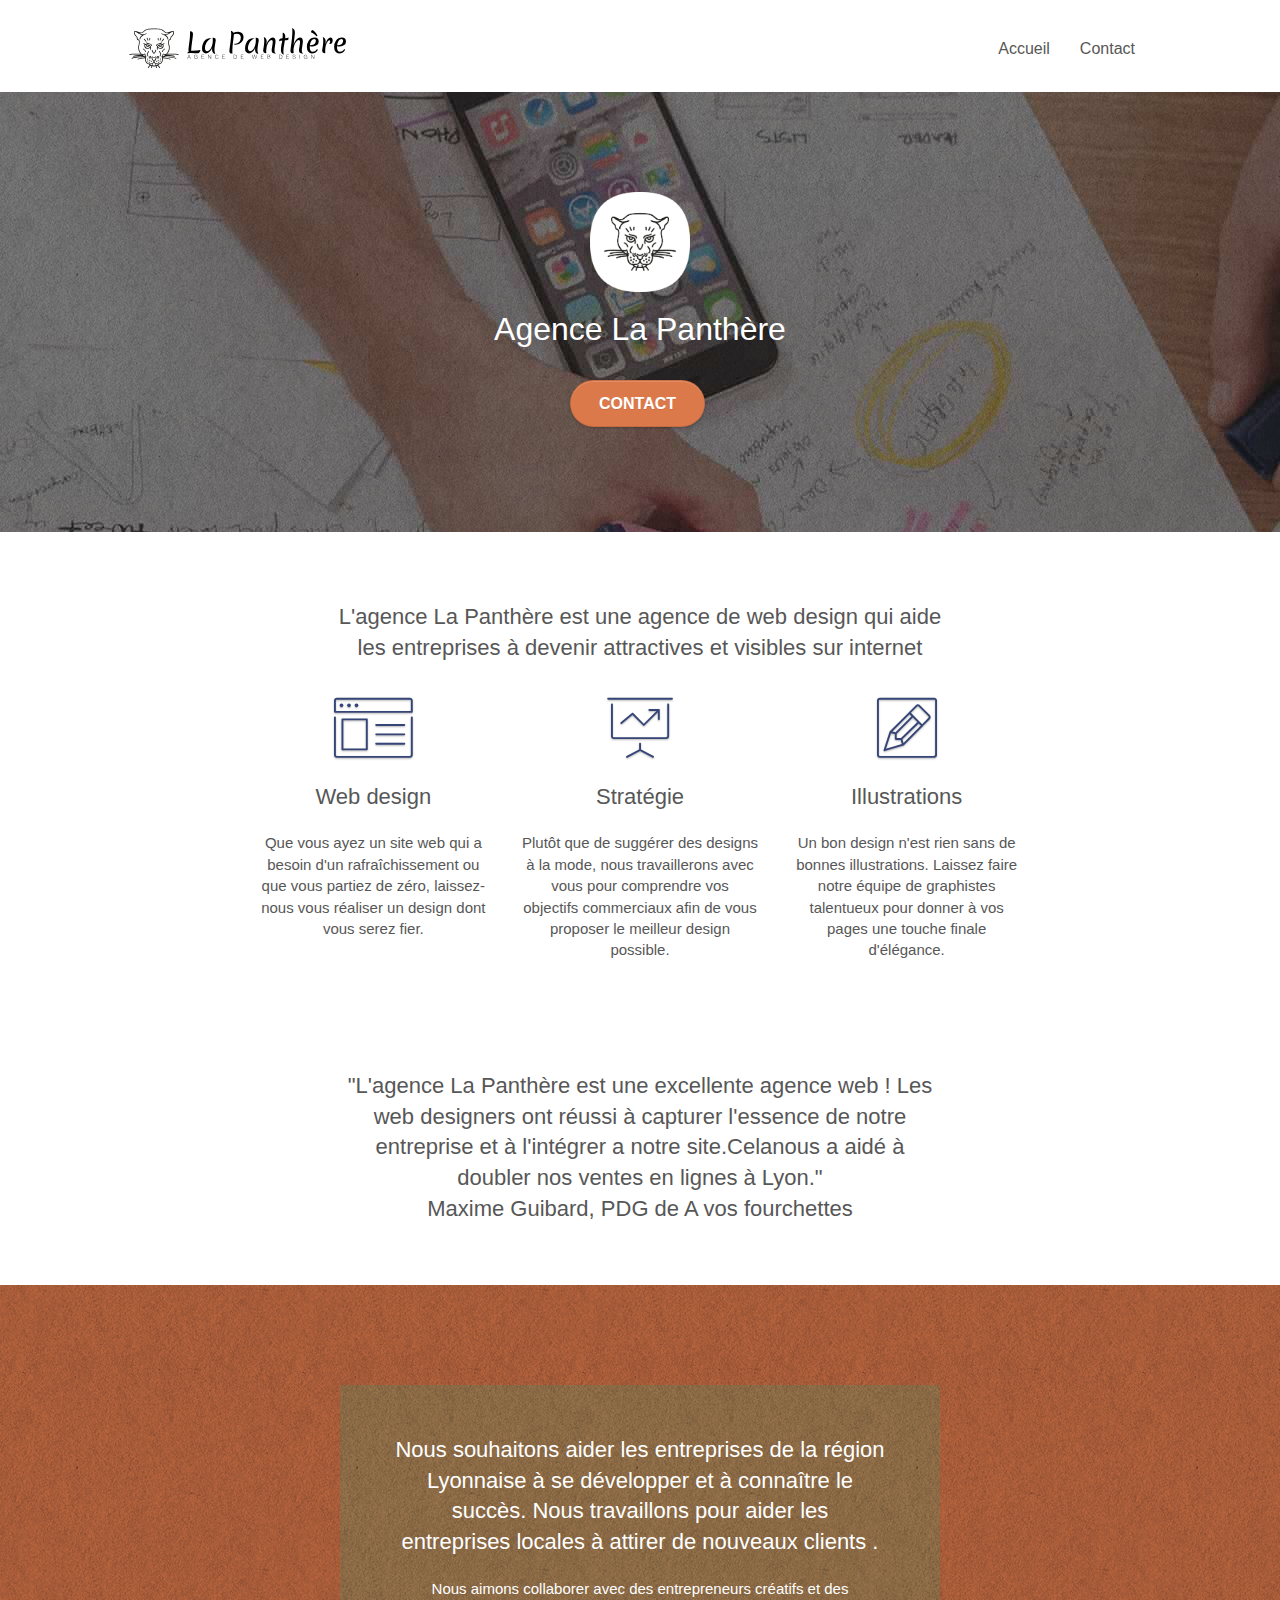
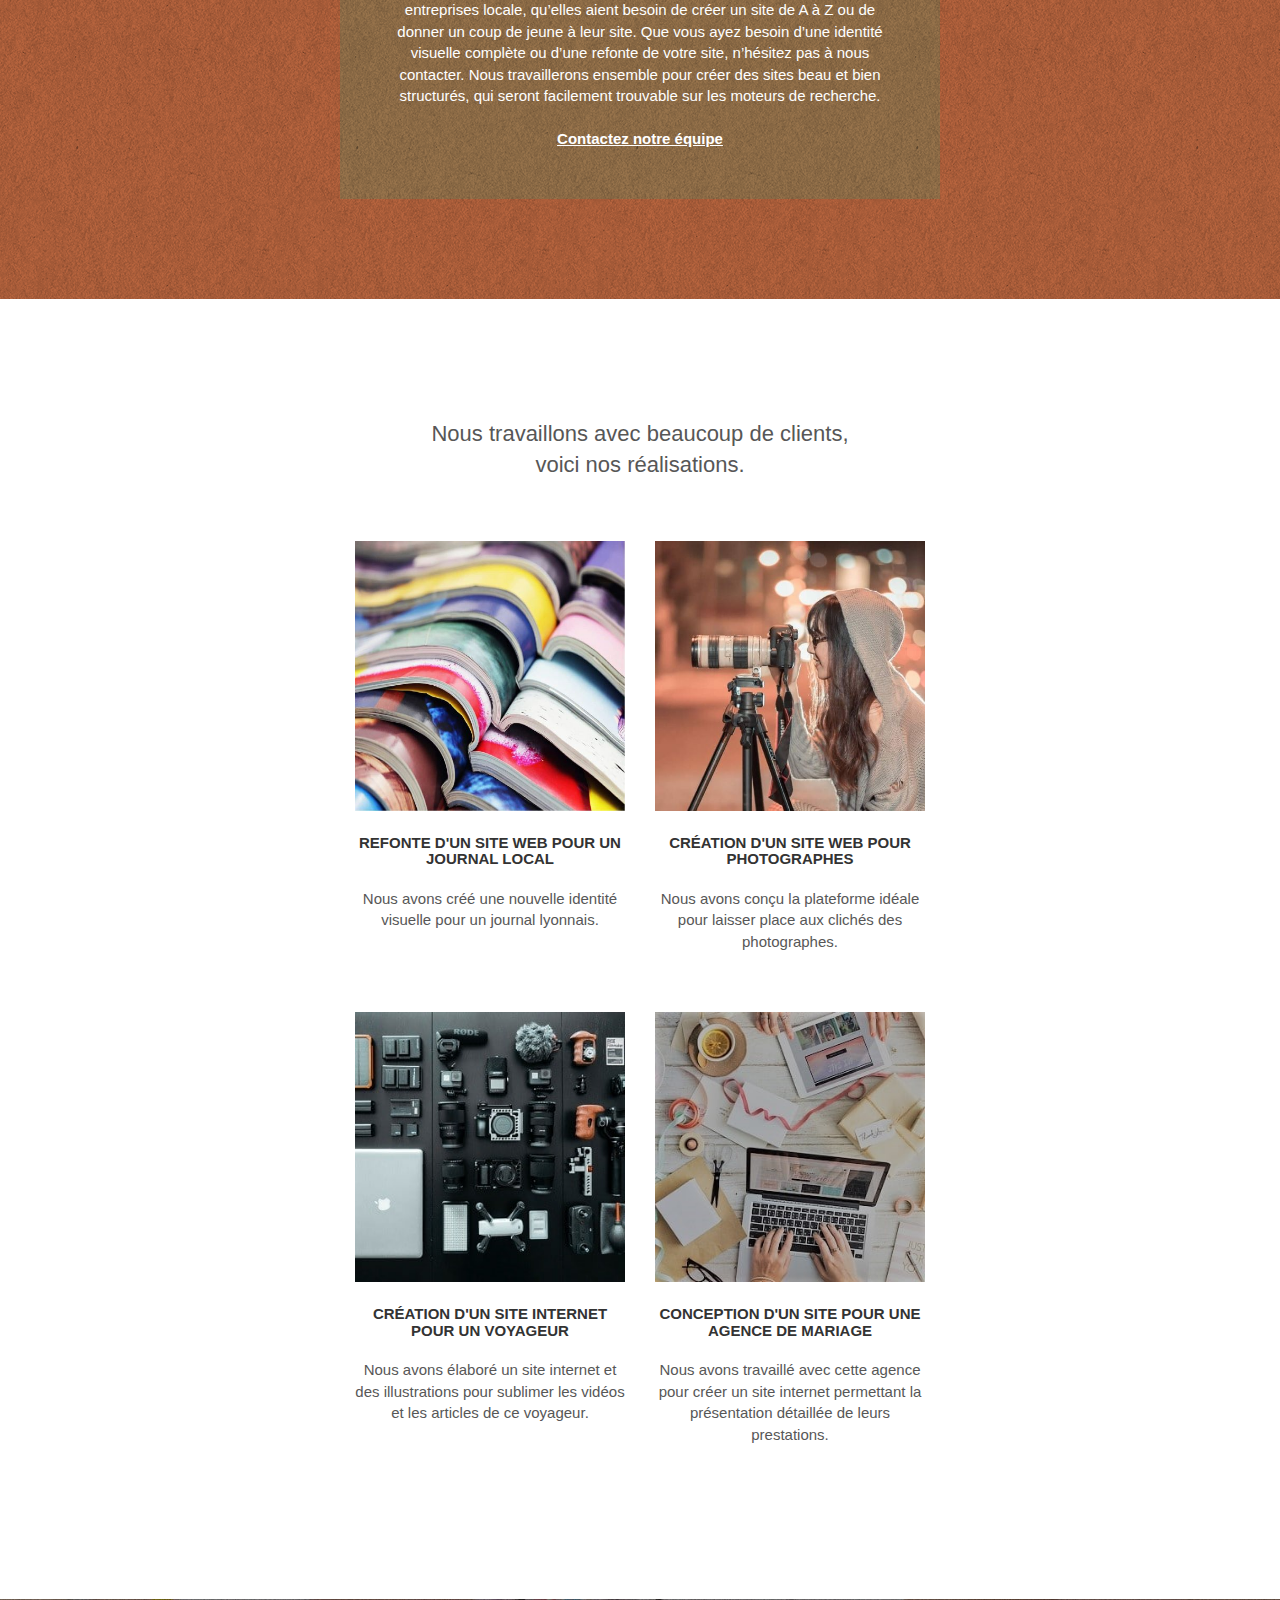
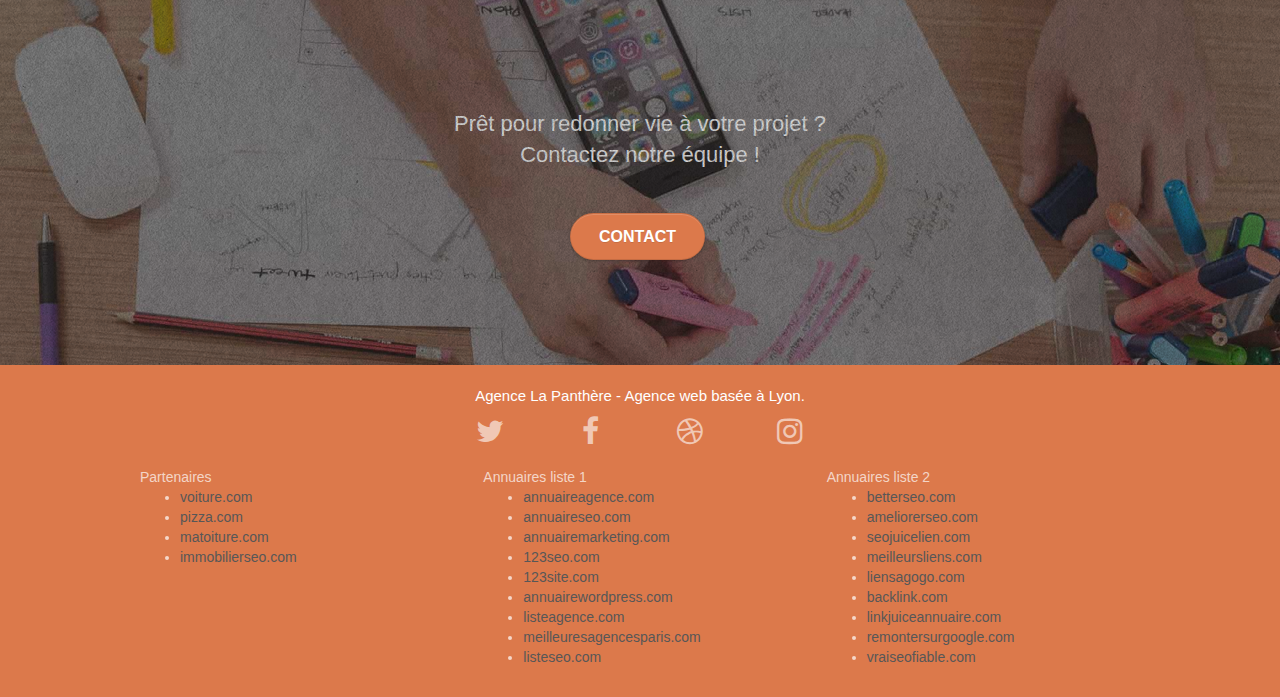
==== index.html @ 959d4977 "modif-css" ====
<!doctype html>
	<html lang="fr">
		<head>
			<!-- Analytics -->
			<meta charset="utf-8">
			<meta name="description" content="Agence-La-Panthère-Web-Design-Lyon">
			<meta name="viewport" content="width=device-width, initial-scale=1.0, viewport-fit=cover">
      <link rel="stylesheet" type="text/css" href="./css/bootstrap.css">
      <link rel="stylesheet" type="text/css" href="./css/font-awesome.css">
      <link rel="stylesheet" type="text/css" href="./css/et-line.css">
			<link rel="shortcut icon" type="image/png" href="favicon.jpg">
			<link rel="stylesheet" type="text/css" href="style.css" preload>
			<script src="./js/jquery-2.1.0.js" defer></script>
			<script src="./js/bootstrap.js" defer></script>
			<script src="./js/blocs.js" defer></script>
			<script src="./js/jquery.touchSwipe.js" defer></script>
			<script src="./js/gmaps.js" defer></script>
			<!-- Analytics END -->
    	<title>La-Panthère-agence-web-design</title>
    </head>
		<body>
			<!-- Principal conteneur -->
			<div class="page-container">
				<!-- bloc-0 -->
				<div class="bloc bgc-white l-bloc " id="bloc-0">
					<div class="container bloc-sm">
						<nav class="navbar row">
							<div class="navbar-header">
									<a class="navbar-brand" href="index.html"><img src="img/agence-la-panthere-monochrome.svg" alt="paris web design logo agence web meilleure agence" height="40"></a>
								<button id="nav-toggle" type="button" class="ui-navbar-toggle navbar-toggle" data-toggle="collapse" data-target=".navbar-1">
									<span class="sr-only">Toggle navigation</span><span class="icon-bar"></span><span class="icon-bar"></span><span class="icon-bar"></span>
								</button>
							</div>
							<div class="collapse navbar-collapse navbar-1 special-dropdown-nav">
								<ul class="site-navigation nav navbar-nav">
									<li>
										<a href="index.html">Accueil</a>
									</li>
									<li>
										<a href="page2.html">Contact</a>
									</li>
								</ul>
							</div>
						</nav>
					</div>
				</div>
				<!-- bloc-0 END -->
				<!-- bloc-1-presentation -->
				<div class="bloc bgc-dark-slate-blue bg-banniere d-bloc bg-t-edge bloc-bg-texture texture-paper b-parallax" id="bloc-1-hero">
					<div class="container bloc-lg">
						<div class="row tight-width-whitespace">
							<div class="col-sm-12">
								<img src="img/logo.png" class="center-block image-resize-mode" width="100" alt="Agence La Panthère, agence web paris, création logo paris">
								<h1 class="text-center hero-bloc-text tc-white ">
									Agence La Panthère
								</h1>
								<div class="text-center">
									<a href="page2.html" class="btn btn-lg btn-clean btn-rd cta-hero btn-atomic-tangerine" id="cta-hero">Contact</a>
								</div>
							</div>
						</div>
					</div>
				</div>
				<!-- bloc-1-presentation END -->
				<!-- bloc-2-services -->
				<div class="bloc bgc-white l-bloc" id="bloc-2-services">
					<div class="container bloc-md">
						<div class="row">
							<div class="col-sm-12 text-center">
								<h2>L'agence La Panthère est une agence de web design qui aide<br>les entreprises à devenir attractives et visibles sur internet</h2>
							</div>
						</div>
						<div class="row voffset-lg med-width-whitespace">
							<div class="col-sm-4">
								<div class="text-center">
									<span class="et-icon-browser sm-shadow icon-dark-slate-blue icons icon-lg"></span>
								</div>
								<h2 class="mg-md text-center">Web design</h2>
								<p class="text-center ">Que vous ayez un site web qui a besoin d'un rafraîchissement ou que vous partiez de zéro, laissez-nous vous réaliser un design dont vous serez fier.</p>
							</div>
							<div class="col-sm-4">
								<div class="text-center">
									<span class="et-icon-presentation sm-shadow icon-dark-slate-blue icons icon-lg"></span>
								</div>
								<h2 class="mg-md text-center">Stratégie</h2>
								<p class="text-center ">Plutôt que de suggérer des designs à la mode, nous travaillerons avec vous pour comprendre vos objectifs commerciaux afin de vous proposer le meilleur design possible.	</p>
							</div>
							<div class="col-sm-4">
								<div class="text-center">
									<span class="et-icon-edit sm-shadow icon-dark-slate-blue icons icon-lg"></span>
								</div>
								<h2 class="mg-md text-center">Illustrations</h2>
								<p class="text-center ">Un bon design n'est rien sans de bonnes illustrations. Laissez faire notre équipe de graphistes talentueux pour donner à vos pages une touche finale d'élégance.</p>
							</div>
						</div>
						<div class="row voffset-lg voffset">
							<div class="col-xs-12 col-md-8 col-md-offset-2 text-center">
								<h2>"L'agence La Panthère est une excellente agence web ! Les<br>web designers ont réussi à capturer l'essence de notre<br>entreprise et à l'intégrer a notre site.Celanous a aidé à<br>doubler nos ventes en lignes à Lyon."<br>Maxime Guibard, PDG de A vos fourchettes<br></h2>
							</div>
						</div>
					</div>
				</div>
				<!-- bloc-2-services END -->
				<!-- bloc-3-what-i-do -->
				<div class="bloc tc-white bgc-atomic-tangerine bg-presentation d-bloc bloc-bg-texture texture-paper b-parallax" id="bloc-3-what-i-do">
					<div class="container bloc-lg">
						<div class="row tight-width-whitespace black-background">
							<div class="col-sm-12">
								<h2 class="mg-md text-center tc-white">
									Nous souhaitons aider les entreprises de la région Lyonnaise à se développer et à connaître le succès. Nous travaillons pour aider les entreprises locales à attirer de nouveaux clients .</h2>
								<p class="text-center white">
									Nous aimons collaborer avec des entrepreneurs créatifs et des entreprises locale, qu’elles aient besoin de créer un site de A à Z ou de donner un coup de jeune à leur site. Que vous ayez besoin d’une identité visuelle complète ou d’une refonte de votre site, n’hésitez pas à nous contacter. Nous travaillerons ensemble pour créer des sites beau et bien structurés, qui seront facilement trouvable sur les moteurs de recherche. <br><br><a class="ltc-white bold-link" href="page2.html">Contactez notre équipe</a><br>
								</p>
							</div>
						</div>
					</div>
				</div>
				<!-- bloc-3-what-i-do END -->
				<!-- bloc-4-portfolio -->
				<div class="bloc bgc-white bg-lines-h2-bg bg-repeat l-bloc" id="bloc-4-portfolio">
					<div class="container bloc-lg">
						<div class="row">
							<div class="col-sm-12 text-center">
								<h2>Nous travaillons avec beaucoup de clients,<br>voici nos réalisations.</h2>
							</div>
						</div>
						<div class="row tight-width-whitespace portfolio-row">
							<div class="col-sm-6">
								<a href="#" data-lightbox="img/1.jpg" data-gallery-id="gallery-1" data-caption="Refonte d'un site web pour un journal local" data-frame="snapshot-lb"><img src="img/1.jpg" alt="paris web design logo agence web meilleure agence et refonte site web journal" class="img-responsive portfolio-thumb"></a>
								<h3 class="mg-md text-center">Refonte d'un site web pour un journal local</h3>
								<p class="text-center">Nous avons créé une nouvelle identité visuelle pour un journal lyonnais.</p>
							</div>
							<div class="col-sm-6">
								<a href="#" data-lightbox="img/2.jpg" data-gallery-id="gallery-1" data-caption="Création d'un site web pour photographes" data-frame="snapshot-lb"><img src="img/2.jpg" class="img-responsive portfolio-thumb" alt="paris web design logo agence web meilleure agence, Création d'un site web pour photographes"></a>
								<h3 class="mg-md text-center">Création d'un site web pour photographes</h3>
								<p class="text-center">Nous avons conçu la plateforme idéale pour laisser place aux clichés des photographes.</p>
							</div>
						</div>
						<div class="row tight-width-whitespace portfolio-row">
							<div class="col-sm-6">
								<a href="#" data-lightbox="img/3.jpg" data-gallery-id="gallery-1" data-caption="Création d'un site internet pour un voyageur" data-frame="snapshot-lb"><img src="img/3.jpg" class="img-responsive portfolio-thumb" alt="paris web design logo agence web meilleure agence, Création d'un site web pour voyageur"></a>
								<h3 class="mg-md text-center">Création d'un site internet pour un voyageur</h3>
								<p class="text-center">Nous avons élaboré un site internet et des illustrations pour sublimer les vidéos et les articles de ce voyageur.</p>
							</div>
							<div class="col-sm-6">
								<a href="#" data-lightbox="img/4.jpg" data-gallery-id="gallery-1" data-caption="Conception d'un site pour une agence de mariage" data-frame="snapshot-lb"><img src="img/4.jpg" class="img-responsive portfolio-thumb" alt="paris web design logo agence web meilleure agence, Création d'un site web pour agence de mariage"></a>
								<h3 class="mg-md text-center">Conception d'un site pour une agence de mariage	</h3>
								<p class="text-center">Nous avons travaillé avec cette agence pour créer un site internet permettant la présentation détaillée de leurs prestations.</p>
							</div>
						</div>
					</div>
				</div>
				<!-- bloc-4-portfolio END -->
				<!-- bloc-5-cta -->
				<div class="bloc bgc-dark-slate-blue bg-banniere d-bloc bloc-bg-texture texture-paper" id="bloc-5-cta">
					<div class="container bloc-lg">
						<div class="row">
							<h2 class="mg-md text-center tc-white">Prêt pour redonner vie à votre projet ?<br>Contactez notre équipe !</h2>
							<div class="col-sm-12 text-center">
								<a href="page2.html" class="btn btn-atomic-tangerine btn-clean btn-rd btn-lg cta-hero">Contact</a>
							</div>
						</div>
					</div>
				</div>
				<!-- bloc-5-cta END -->
				<!-- Footer - bloc-8 -->
        <footer>
					<div class="bloc bgc-atomic-tangerine d-bloc" id="bloc-8">
						<div class="container bloc-sm">
							<div class="row">
								<div class="col-sm-12">
									<p class="text-center white">Agence La Panthère - Agence web basée à Lyon.<br></p>
									<div class="row row-no-gutters social">
										<div class="col-sm-3">
											<div class="text-center">
												<a class="social" aria-label="twitter" href="index.html"><span class="fa fa-twitter icon-md"></span></a>
											</div>
										</div>
										<div class="col-sm-3">
											<div class="text-center">
												<a class="social" aria-label="facebook" href="index.html"><span class="fa fa-facebook icon-md"></span></a>
											</div>
										</div>
										<div class="col-sm-3">
											<div class="text-center">
												<a class="social" aria-label="dribble" href="index.html"><span class="fa fa-dribbble icon-md"></span></a>
											</div>
										</div>
										<div class="col-sm-3">
											<div class="text-center">
												<a class="social" aria-label="instagram" href="index.html"><span class="fa fa-instagram icon-md"></span></a>
											</div>
										</div>
									</div>
									<div class="row">
										<div class="col-sm-4">
											Partenaires
												<ul>
													<li><a href="voiture.com">voiture.com</a></li>
													<li><a href="pizza.com">pizza.com</a></li>
													<li><a href="matoiture.com">matoiture.com</a></li>
													<li><a href="immobilierseo.com">immobilierseo.com</a></li>
												</ul>		
										</div>
										<div class="col-sm-4">
											Annuaires liste 1
											<ul>
												<li><a href="annuaireagence.com">annuaireagence.com</a></li>
												<li><a href="annuaireseo.com">annuaireseo.com</a></li>
												<li><a href="annuairemarketing.com">annuairemarketing.com</a></li>
												<li><a href="123seoture.com">123seo.com</a></li>
												<li><a href="123site.com">123site.com</a></li>
												<li><a href="annuairewordpress.com">annuairewordpress.com</a></li>
												<li><a href="listeagence.com">listeagence.com</a></li>
												<li><a href="meilleuresagencesparis.com">meilleuresagencesparis.com</a></li>
												<li><a href="listeseo.com">listeseo.com</a></li>
											</ul>
										</div>
										<div class="col-sm-4">
											Annuaires liste 2
											<ul>
												<li><a href="betterseo.com">betterseo.com</a></li>
												<li><a href="ameliorerseo.com">ameliorerseo.com</a></li>
												<li><a href="seojuicelien.com">seojuicelien.com</a></li>
												<li><a href="meilleursliens.com">meilleursliens.com</a></li>
												<li><a href="liensagogo.com">liensagogo.com</a></li>
												<li><a href="backlink.com">backlink.com</a></li>
												<li><a href="linkjuiceannuaire.com">linkjuiceannuaire.com</a></li>
												<li><a href="remontersurgoogle.com">remontersurgoogle.com</a></li>
												<li><a href="vraiseofiable.com">vraiseofiable.com</a></li>
											</ul>
										</div>
									</div>
								</div>
							</div>
						</div>
					</div>
				</footer>
					<!-- Footer - bloc-8 END -->
			</div>
				
		</body>
		<!-- Principal conteneur END -->
	</html>
---- css/et-line.css ----
@font-face{font-family:et-line;src:url(../fonts/et-line.eot);src:url(../fonts/et-line.eot?#iefix) format('embedded-opentype'),url(../fonts/et-line.woff) format('woff'),url(../fonts/et-line.ttf) format('truetype'),url(../fonts/et-line.svg#et-line) format('svg');font-weight:400;font-style:normal}.et-icon-adjustments,.et-icon-alarmclock,.et-icon-anchor,.et-icon-aperture,.et-icon-attachment,.et-icon-bargraph,.et-icon-basket,.et-icon-beaker,.et-icon-bike,.et-icon-book-open,.et-icon-briefcase,.et-icon-browser,.et-icon-calendar,.et-icon-camera,.et-icon-caution,.et-icon-chat,.et-icon-circle-compass,.et-icon-clipboard,.et-icon-clock,.et-icon-cloud,.et-icon-compass,.et-icon-desktop,.et-icon-dial,.et-icon-document,.et-icon-documents,.et-icon-download,.et-icon-dribbble,.et-icon-edit,.et-icon-envelope,.et-icon-expand,.et-icon-facebook,.et-icon-flag,.et-icon-focus,.et-icon-gears,.et-icon-genius,.et-icon-gift,.et-icon-global,.et-icon-globe,.et-icon-googleplus,.et-icon-grid,.et-icon-happy,.et-icon-hazardous,.et-icon-heart,.et-icon-hotairballoon,.et-icon-hourglass,.et-icon-key,.et-icon-laptop,.et-icon-layers,.et-icon-lifesaver,.et-icon-lightbulb,.et-icon-linegraph,.et-icon-linkedin,.et-icon-lock,.et-icon-magnifying-glass,.et-icon-map,.et-icon-map-pin,.et-icon-megaphone,.et-icon-mic,.et-icon-mobile,.et-icon-newspaper,.et-icon-notebook,.et-icon-paintbrush,.et-icon-paperclip,.et-icon-pencil,.et-icon-phone,.et-icon-picture,.et-icon-pictures,.et-icon-piechart,.et-icon-presentation,.et-icon-pricetags,.et-icon-printer,.et-icon-profile-female,.et-icon-profile-male,.et-icon-puzzle,.et-icon-quote,.et-icon-recycle,.et-icon-refresh,.et-icon-ribbon,.et-icon-rss,.et-icon-sad,.et-icon-scissors,.et-icon-scope,.et-icon-search,.et-icon-shield,.et-icon-speedometer,.et-icon-strategy,.et-icon-streetsign,.et-icon-tablet,.et-icon-target,.et-icon-telescope,.et-icon-toolbox,.et-icon-tools,.et-icon-tools-2,.et-icon-trophy,.et-icon-tumblr,.et-icon-twitter,.et-icon-upload,.et-icon-video,.et-icon-wallet,.et-icon-wine{font-family:et-line;speak:none;font-style:normal;font-weight:400;font-variant:normal;text-transform:none;line-height:1;-webkit-font-smoothing:antialiased;-moz-osx-font-smoothing:grayscale;display:inline-block}.et-icon-mobile:before{content:"\e000"}.et-icon-laptop:before{content:"\e001"}.et-icon-desktop:before{content:"\e002"}.et-icon-tablet:before{content:"\e003"}.et-icon-phone:before{content:"\e004"}.et-icon-document:before{content:"\e005"}.et-icon-documents:before{content:"\e006"}.et-icon-search:before{content:"\e007"}.et-icon-clipboard:before{content:"\e008"}.et-icon-newspaper:before{content:"\e009"}.et-icon-notebook:before{content:"\e00a"}.et-icon-book-open:before{content:"\e00b"}.et-icon-browser:before{content:"\e00c"}.et-icon-calendar:before{content:"\e00d"}.et-icon-presentation:before{content:"\e00e"}.et-icon-picture:before{content:"\e00f"}.et-icon-pictures:before{content:"\e010"}.et-icon-video:before{content:"\e011"}.et-icon-camera:before{content:"\e012"}.et-icon-printer:before{content:"\e013"}.et-icon-toolbox:before{content:"\e014"}.et-icon-briefcase:before{content:"\e015"}.et-icon-wallet:before{content:"\e016"}.et-icon-gift:before{content:"\e017"}.et-icon-bargraph:before{content:"\e018"}.et-icon-grid:before{content:"\e019"}.et-icon-expand:before{content:"\e01a"}.et-icon-focus:before{content:"\e01b"}.et-icon-edit:before{content:"\e01c"}.et-icon-adjustments:before{content:"\e01d"}.et-icon-ribbon:before{content:"\e01e"}.et-icon-hourglass:before{content:"\e01f"}.et-icon-lock:before{content:"\e020"}.et-icon-megaphone:before{content:"\e021"}.et-icon-shield:before{content:"\e022"}.et-icon-trophy:before{content:"\e023"}.et-icon-flag:before{content:"\e024"}.et-icon-map:before{content:"\e025"}.et-icon-puzzle:before{content:"\e026"}.et-icon-basket:before{content:"\e027"}.et-icon-envelope:before{content:"\e028"}.et-icon-streetsign:before{content:"\e029"}.et-icon-telescope:before{content:"\e02a"}.et-icon-gears:before{content:"\e02b"}.et-icon-key:before{content:"\e02c"}.et-icon-paperclip:before{content:"\e02d"}.et-icon-attachment:before{content:"\e02e"}.et-icon-pricetags:before{content:"\e02f"}.et-icon-lightbulb:before{content:"\e030"}.et-icon-layers:before{content:"\e031"}.et-icon-pencil:before{content:"\e032"}.et-icon-tools:before{content:"\e033"}.et-icon-tools-2:before{content:"\e034"}.et-icon-scissors:before{content:"\e035"}.et-icon-paintbrush:before{content:"\e036"}.et-icon-magnifying-glass:before{content:"\e037"}.et-icon-circle-compass:before{content:"\e038"}.et-icon-linegraph:before{content:"\e039"}.et-icon-mic:before{content:"\e03a"}.et-icon-strategy:before{content:"\e03b"}.et-icon-beaker:before{content:"\e03c"}.et-icon-caution:before{content:"\e03d"}.et-icon-recycle:before{content:"\e03e"}.et-icon-anchor:before{content:"\e03f"}.et-icon-profile-male:before{content:"\e040"}.et-icon-profile-female:before{content:"\e041"}.et-icon-bike:before{content:"\e042"}.et-icon-wine:before{content:"\e043"}.et-icon-hotairballoon:before{content:"\e044"}.et-icon-globe:before{content:"\e045"}.et-icon-genius:before{content:"\e046"}.et-icon-map-pin:before{content:"\e047"}.et-icon-dial:before{content:"\e048"}.et-icon-chat:before{content:"\e049"}.et-icon-heart:before{content:"\e04a"}.et-icon-cloud:before{content:"\e04b"}.et-icon-upload:before{content:"\e04c"}.et-icon-download:before{content:"\e04d"}.et-icon-target:before{content:"\e04e"}.et-icon-hazardous:before{content:"\e04f"}.et-icon-piechart:before{content:"\e050"}.et-icon-speedometer:before{content:"\e051"}.et-icon-global:before{content:"\e052"}.et-icon-compass:before{content:"\e053"}.et-icon-lifesaver:before{content:"\e054"}.et-icon-clock:before{content:"\e055"}.et-icon-aperture:before{content:"\e056"}.et-icon-quote:before{content:"\e057"}.et-icon-scope:before{content:"\e058"}.et-icon-alarmclock:before{content:"\e059"}.et-icon-refresh:before{content:"\e05a"}.et-icon-happy:before{content:"\e05b"}.et-icon-sad:before{content:"\e05c"}.et-icon-facebook:before{content:"\e05d"}.et-icon-twitter:before{content:"\e05e"}.et-icon-googleplus:before{content:"\e05f"}.et-icon-rss:before{content:"\e060"}.et-icon-tumblr:before{content:"\e061"}.et-icon-linkedin:before{content:"\e062"}.et-icon-dribbble:before{content:"\e063"}
---- style.css ----
body{margin:0;padding:0;background:#FFF;overflow-x:hidden;-webkit-font-smoothing:antialiased;-moz-osx-font-smoothing:grayscale}a,button{transition:all .3s ease-in-out;outline:none!important}a:hover{text-decoration:none;cursor:pointer}#page-loading-blocs-notifaction{position:fixed;top:0;bottom:0;width:100%;z-index:100000;background:#FFF url(img/pageload-spinner.gif) no-repeat center center}.bloc{width:100%;clear:both;background:50% 50% no-repeat;padding:0 50px;-webkit-background-size:cover;-moz-background-size:cover;-o-background-size:cover;background-size:cover;position:relative}.bloc .container{padding-left:0;padding-right:0}.bloc-lg{padding:100px 50px}.bloc-md{padding:50px}.bloc-sm{padding:20px 50px}.bg-center,.bg-l-edge,.bg-r-edge,.bg-t-edge,.bg-b-edge,.bg-tl-edge,.bg-bl-edge,.bg-tr-edge,.bg-br-edge,.bg-repeat{-webkit-background-size:auto!important;-moz-background-size:auto!important;-o-background-size:auto!important;background-size:auto!important}.bg-repeat{background:repeat}.bg-t-edge{background:top no-repeat}.bloc-bg-texture::before{content:"";background-size:2px 2px;position:absolute;top:0;bottom:0;left:0;right:0}.texture-paper::before{background:url(img/texture-paper.png);background-size:280px 280px}.b-parallax{background-attachment:fixed}.d-bloc{color:rgba(255,255,255,.7)}.d-bloc button:hover{color:rgba(255,255,255,.9)}.d-bloc .icon-round,.d-bloc .icon-square,.d-bloc .icon-rounded,.d-bloc .icon-semi-rounded-a,.d-bloc .icon-semi-rounded-b{border-color:rgba(255,255,255,.9)}.d-bloc .divider-h span{border-color:rgba(255,255,255,.2)}.d-bloc .a-btn,.d-bloc .navbar a,.d-bloc .navbar-brand,.d-bloc a .icon-sm,.d-bloc a .icon-md,.d-bloc a .icon-lg,.d-bloc a .icon-xl,.d-bloc h1 a,.d-bloc h2 a,.d-bloc h3 a,.d-bloc h4 a,.d-bloc h5 a,.d-bloc h6 a,.d-bloc p a{color:rgba(255,255,255,.6)}.d-bloc .a-btn:hover,.d-bloc .navbar a:hover,.d-bloc .navbar-brand:hover,.d-bloc a:hover .icon-sm,.d-bloc a:hover .icon-md,.d-bloc a:hover .icon-lg,.d-bloc a:hover .icon-xl,.d-bloc h1 a:hover,.d-bloc h2 a:hover,.d-bloc h3 a:hover,.d-bloc h4 a:hover,.d-bloc h5 a:hover,.d-bloc h6 a:hover,.d-bloc p a:hover{color:rgba(255,255,255,1)}.d-bloc .navbar-toggle .icon-bar{background:rgba(255,255,255,1)}.d-bloc .btn-wire,.d-bloc .btn-wire:hover{color:rgba(255,255,255,1);border-color:rgba(255,255,255,1)}.d-bloc .panel{color:rgba(0,0,0,.5)}.d-bloc .panel button:hover{color:rgba(0,0,0,.7)}.d-bloc .panel icon{border-color:rgba(0,0,0,.7)}.d-bloc .panel .divider-h span{border-color:rgba(0,0,0,.1)}.d-bloc .panel .a-btn{color:rgba(0,0,0,.6)}.d-bloc .panel .a-btn:hover{color:rgba(0,0,0,1)}.d-bloc .panel .btn-wire,.d-bloc .panel .btn-wire:hover{color:rgba(0,0,0,.7);border-color:rgba(0,0,0,.3)}.d-bloc .panel,.l-bloc{color:rgba(0,0,0,.5)}.d-bloc .panel button:hover,.l-bloc button:hover{color:rgba(0,0,0,.7)}.l-bloc .icon-round,.l-bloc .icon-square,.l-bloc .icon-rounded,.l-bloc .icon-semi-rounded-a,.l-bloc .icon-semi-rounded-b{border-color:rgba(0,0,0,.7)}.d-bloc .panel .divider-h span,.l-bloc .divider-h span{border-color:rgba(0,0,0,.1)}.d-bloc .panel .a-btn,.l-bloc .a-btn,.l-bloc .navbar a,.l-bloc .navbar-brand,.l-bloc a .icon-sm,.l-bloc a .icon-md,.l-bloc a .icon-lg,.l-bloc a .icon-xl,.l-bloc h1 a,.l-bloc h2 a,.l-bloc h3 a,.l-bloc h4 a,.l-bloc h5 a,.l-bloc h6 a,.l-bloc p a{color:rgba(0,0,0,.6)}.d-bloc .panel .a-btn:hover,.l-bloc .a-btn:hover,.l-bloc .navbar a:hover,.l-bloc .navbar-brand:hover,.l-bloc a:hover .icon-sm,.l-bloc a:hover .icon-md,.l-bloc a:hover .icon-lg,.l-bloc a:hover .icon-xl,.l-bloc h1 a:hover,.l-bloc h2 a:hover,.l-bloc h3 a:hover,.l-bloc h4 a:hover,.l-bloc h5 a:hover,.l-bloc h6 a:hover,.l-bloc p a:hover{color:rgba(0,0,0,1)}.l-bloc .navbar-toggle .icon-bar{color:rgba(0,0,0,.6)}.d-bloc .panel .btn-wire,.d-bloc .panel .btn-wire:hover,.l-bloc .btn-wire,.l-bloc .btn-wire:hover{color:rgba(0,0,0,.7);border-color:rgba(0,0,0,.3)}.voffset{margin-top:30px}.voffset-lg{margin-top:80px}.row-no-gutters{margin-right:0;margin-left:0}.row.row-no-gutters>[class^="col-"],.row.row-no-gutters>[class*=" col-"]{padding-right:0;padding-left:0}#bloc-1-hero h1{font-size:32px}.navbar{margin-bottom:0;z-index:1}.navbar-brand{height:auto;padding:3px 15px;font-size:25px;font-weight:400;font-weight:600;line-height:44px}.navbar-brand img{max-height:200px;margin:0 5px 0 -12px;display:inline}.navbar-brand img[src$=svg]{min-width:100px}.nav-center .navbar-brand img{margin:0}.navbar .nav{padding-top:2px;margin-right:-16px;float:right;z-index:1}.nav>li{float:left;margin-top:4px;font-size:16px}.navbar-nav .open .dropdown-menu>li>a{text-align:inherit}.nav>li a:hover,.nav>li a:focus{background:transparent}.navbar-toggle{margin:10px 10px 0 0;border:0}.navbar-toggle:hover{background:transparent!important}.navbar-toggle .icon-bar{background-color:rgba(0,0,0,.5);width:26px}.nav-invert .navbar .nav{float:left}.nav-invert .navbar-header,.nav-invert .navbar-brand{float:right;position:relative;z-index:2}@media (min-width:768px){.site-navigation{position:absolute;top:50%;right:20px;transform:translate(0,-50%);-webkit-transform:translateY(-50%)}.nav>li .dropdown-menu a,.nav>li .dropdown-menu a:hover{color:#484848}.nav-invert .site-navigation{left:0;right:0}.nav-center{text-align:center}.nav-center .navbar-header{width:100%}.nav-center .navbar-header,.nav-center .navbar-brand,.nav-center .nav>li{float:none;display:inline-block}.nav-center .site-navigation{position:relative;width:100%;right:0;margin-right:0;margin-top:20px}.nav-center.mini-nav .navbar-toggle{float:none;margin:10px auto 0}}.nav>li>.dropdown a{background:none!important;display:block;padding:14px 15px}nav .caret{margin:0 5px}.dropdown-menu .dropdown-menu{top:-8px;left:100%}.dropdown-menu .dropmenu-flow-right{top:100%;left:0;margin-left:-1px;border-top-left-radius:0;border-top-right-radius:0}.dropdown-menu .dropdown span{border:4px solid #000;border-top-color:transparent;border-right-color:transparent;border-bottom-color:transparent;margin:6px -5px 0 0!important;float:right}.mg-md{margin-top:10px;margin-bottom:20px}.mg-lg{margin-top:10px;margin-bottom:40px}.btn{margin:0 5px 5px 0}.btn.pull-right{margin:0 0 5px 5px}.btn-d,.btn-d:hover,.btn-d:focus{color:#FFF;background:rgba(0,0,0,.3)}button{outline:none!important}.btn-rd{border-radius:40px}.btn-clean{border:1px solid rgba(0,0,0,.08);border-bottom-color:rgba(0,0,0,.1);text-shadow:0 1px 0 rgba(0,0,1,.1);box-shadow:0 1px 3px rgba(0,0,1,.25),inset 0 1px 0 0 rgba(255,255,255,.15)}.icon-md{font-size:30px!important}.icon-lg{font-size:60px!important}.sm-shadow{text-shadow:0 1px 2px rgba(0,0,0,.3)}.panel-sq,.panel-sq .panel-heading,.panel-sq .panel-footer{border-radius:0}.panel-rd{border-radius:30px}.panel-rd .panel-heading{border-radius:29px 29px 0 0}.panel-rd .panel-footer{border-radius:0 0 29px 29px}.form-control{border-color:rgba(0,0,0,.1);box-shadow:none}.scrollToTop{width:40px;height:40px;position:fixed;bottom:20px;right:20px;opacity:0;z-index:500;transition:all .3s ease-in-out}.scrollToTop span{margin-top:6px}.showScrollTop{font-size:14px;opacity:1}a[data-lightbox]{position:relative;display:block;text-align:center}a[data-lightbox]:hover::before{content:"+";font-family:"HelveticaNeue-Light","Helvetica Neue Light","Helvetica Neue",Helvetica,Arial;font-size:32px;width:50px;height:50px;margin-left:-25px;border-radius:50%;background:rgba(0,0,0,.6);color:#FFF;font-weight:100;z-index:1;position:absolute;top:50%;transform:translateY(-50%);-webkit-transform:translateY(-50%)}a[data-lightbox]:hover img{opacity:.6;-webkit-animation-fill-mode:none;animation-fill-mode:none}#lightbox-modal{display:flex;align-items:center}#lightbox-modal .modal-dialog{width:90%;max-width:900px;margin:0 auto 0}#lightbox-modal .modal-dialog img{max-height:90vh;margin:0 auto}.lightbox-caption{padding:20px;color:#FFF;background:rgba(0,0,0,.5);position:absolute;left:15px;right:15px;bottom:5px}.close-lightbox{color:#FFF;font-size:30px;position:absolute;top:20px;right:20px;z-index:20;background:rgba(0,0,0,.5);border:none;line-height:30px;padding:0 9px 5px;opacity:.3}.close-lightbox:hover,.next-lightbox:hover,.prev-lightbox:hover{opacity:1;color:#FFF}.next-lightbox,.prev-lightbox{font-size:20px;color:rgba(255,255,255,.9);background:rgba(0,0,0,.5);transition:all .2s ease-in-out;position:absolute;top:45%;z-index:1;opacity:.4}.next-lightbox{padding:6px 8px 1px 13px;right:25px}.prev-lightbox{padding:6px 13px 1px 10px;left:25px}.snapshot-lb .modal-body{padding-bottom:45px}.snapshot-lb .lightbox-caption{padding:0;color:rgba(0,0,0,.5);background:none}h1,h2,h3,h4,h5,h6,p,label,.btn,a{font-family:"helvetica";font-weight:400;color:#575757!important}.container{max-width:1000px}.hero-bloc-text{font-size:38px}.hero-bloc-text-sub{font-size:36px}.statement-bloc-text{line-height:26px;font-style:italic;font-size:20px;text-align:center;font-weight:lighter;max-width:520px;margin:auto auto auto auto}p{font-size:15px}.tight-width-whitespace{max-width:600px;margin:auto auto auto auto}.h1{font-size:20px;font-family:"Open Sans"}.cta-hero{margin-top:22px;color:#FFFFFF!important;text-transform:uppercase;padding:12px 28px 12px 28px;font-size:16px;font-weight:700}.social{max-width:400px;margin:auto auto 20px auto}h2{font-size:22px;line-height:1.4em}h3{font-size:15px;text-transform:uppercase;font-weight:700;color:#333333!important}.med-width-whitespace{max-width:800px;margin:auto auto auto auto;box-shadow:0 0 0 #000}h1{color:#333333!important}h4{color:#333333!important}.icons{margin-bottom:14px;margin-top:24px}.white{color:#FFFFFF!important}.portfolio-thumb{margin-bottom:24px}.portfolio-row{margin-bottom:44px;margin-top:50px}.avatar{box-shadow:0 4px 9px rgba(0,0,0,.3)}.black-background{background-color:rgba(165,147,99,.7);padding:40px 40px 40px 40px}.bold-link{font-weight:900;text-decoration:underline!important}.bgc-white{background-color:#FFF}.bgc-dark-slate-blue{background-color:#364577}.bgc-atomic-tangerine{background-color:#dc794b}.tc-white{color:#ffffff!important}.btn-atomic-tangerine{background: #dc794b;color:#FFFFFF!important}.btn-atomic-tangerine:hover{background:#c27956!important;color:#FFFFFF!important}.ltc-white{color:#FFFFFF!important}.ltc-white:hover{color:#cccccc!important}.ltc-atomic-tangerine{color:#F3976C!important}.ltc-atomic-tangerine:hover{color:#c27956!important}.icon-dark-slate-blue{color:#364577!important;border-color:#364577!important}.bg-dots-bg{background-image:url(img/dots-bg.png)}.bg-banniere{background-image:url(img/agence-la-panthere.jpg)}.bg-presentation{background-image:url(img/image-de-presentation.jpg)}@media (max-width:1024px){.bloc{padding-left:20px;padding-right:20px}.bloc.full-width-bloc,.bloc-tile-2.full-width-bloc .container,.bloc-tile-3.full-width-bloc .container,.bloc-tile-4.full-width-bloc .container{padding-left:0;padding-right:0}}@media (max-width:992px) and (min-width:768px){.navbar .nav{max-width:80%}.nav-center.navbar .nav{max-width:100%}}@media only screen and (min-device-width:768px) and (max-device-width:1024px) and (orientation:landscape){.b-parallax{background-attachment:scroll}}@media only screen and (min-device-width:1024px) and (max-device-width:1366px) and (-webkit-min-device-pixel-ratio:1.5){.b-parallax{background-attachment:scroll}}@media (max-width:991px){.container{width:100%}.b-parallax{background-attachment:scroll}.page-container,#hero-bloc{overflow-x:hidden;position:relative}.bloc{padding-left:constant(safe-area-inset-left);padding-right:constant(safe-area-inset-right)}.bloc-group,.bloc-group .bloc{display:block;width:100%}.bloc-fill-screen .fill-bloc-top-edge,.bloc-fill-screen .fill-bloc-bottom-edge{padding:0 20px;padding-left:constant(safe-area-inset-left);padding-right:constant(safe-area-inset-right)}}@media (max-width:767px){.page-container{overflow-x:hidden;position:relative}h1,h2,h3,h4,h5,h6,p,#disqus_thread{padding-left:10px!important;padding-right:10px!important}.b-parallax{background-attachment:scroll}.navbar .nav{padding-top:0;border-top:1px solid rgba(0,0,0,.2);float:none!important}.navbar.row{margin-left:0;margin-right:0}.site-navigation{position:inherit;transform:none;-webkit-transform:none;-ms-transform:none}.nav>li{margin-top:0;border-bottom:1px solid rgba(0,0,0,.1);background:rgba(0,0,0,.05);text-align:left;padding-left:15px;width:100%}.nav>li:hover{background:rgba(0,0,0,.08)}.dropdown .dropdown a .caret{float:none;margin:5px 0 0 10px!important;border:4px solid #000;border-bottom-color:transparent;border-right-color:transparent;border-left-color:transparent}#hero-bloc .navbar .nav{background:rgba(0,0,0,.8)}#hero-bloc .navbar .nav a{color:rgba(255,255,255,.6)}.hero{padding:50px 0}.hero-nav{left:-1px;right:-1px}.navbar-collapse{padding:0;overflow-x:hidden;-webkit-box-shadow:none;box-shadow:none}.navbar-brand img{max-height:40px;width:auto}.nav-invert .navbar-header{float:none;width:100%}.nav-invert .navbar-toggle{float:left;margin-left:10px}.bloc{padding-left:0;padding-right:0}.bloc-xxl,.bloc-xl,.bloc-lg{padding:40px 0}.bloc-lg img{width:270px;height:270px;margin:auto auto auto auto;padding-top:15px}.portfolio-row{margin-top:0;margin-bottom:0}.bloc-sm,.bloc-md{padding-left:0;padding-right:0}.bloc-tile-2 .container,.bloc-tile-3 .container,.bloc-tile-4 .container,.bloc-fill-screen .fill-bloc-top-edge,.bloc-fill-screen .fill-bloc-bottom-edge{padding-left:0;padding-right:0}.a-block{padding:0 10px}.btn-dwn{display:none}.voffset{margin-top:5px}.voffset-md{margin-top:20px}.voffset-lg{margin-top:30px}form{padding:5px}.close-lightbox{display:inline-block}.blocsapp-device-iphone5{background-size:216px 425px;padding-top:60px;width:216px;height:425px}.blocsapp-device-iphone5 img{width:180px;height:320px}}@media (max-width:400px){.bloc{padding-left:0;padding-right:0}}@media (max-width:767px){.bloc-mob-center-text{text-align:center}}
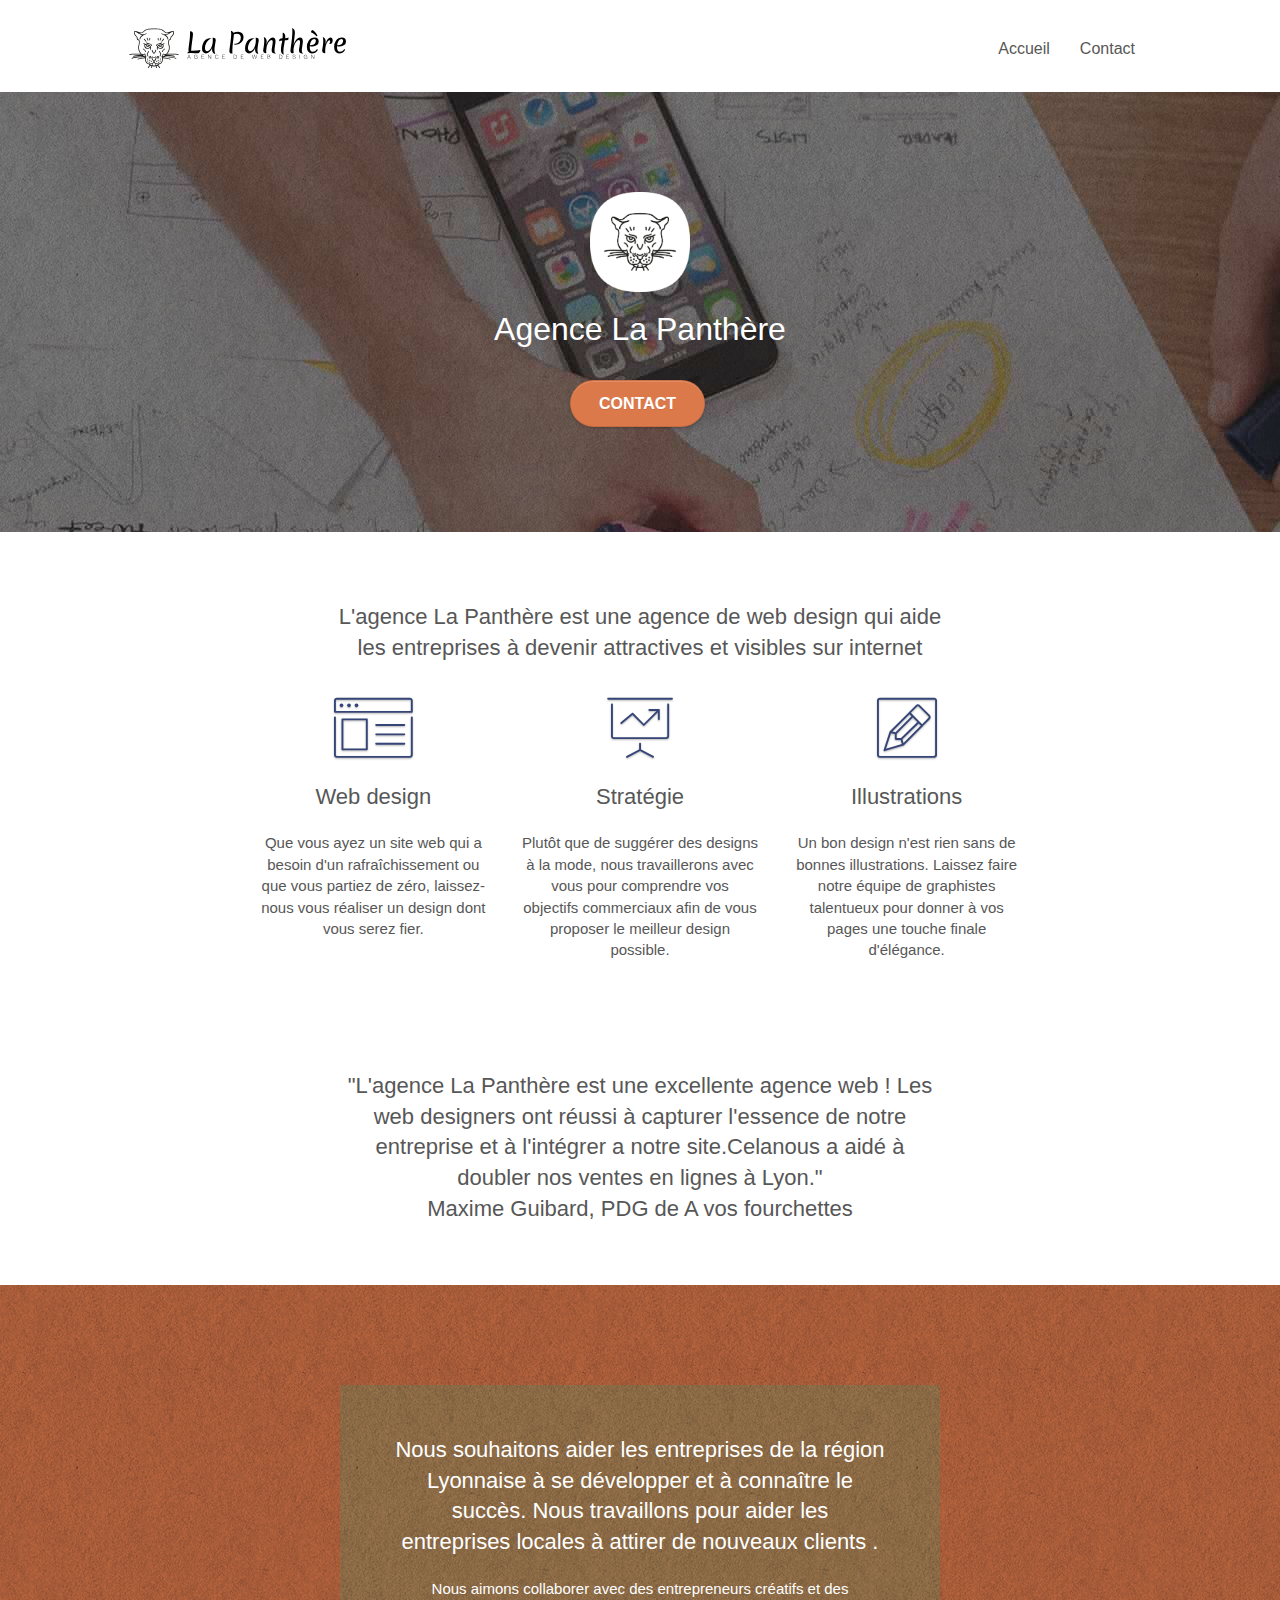
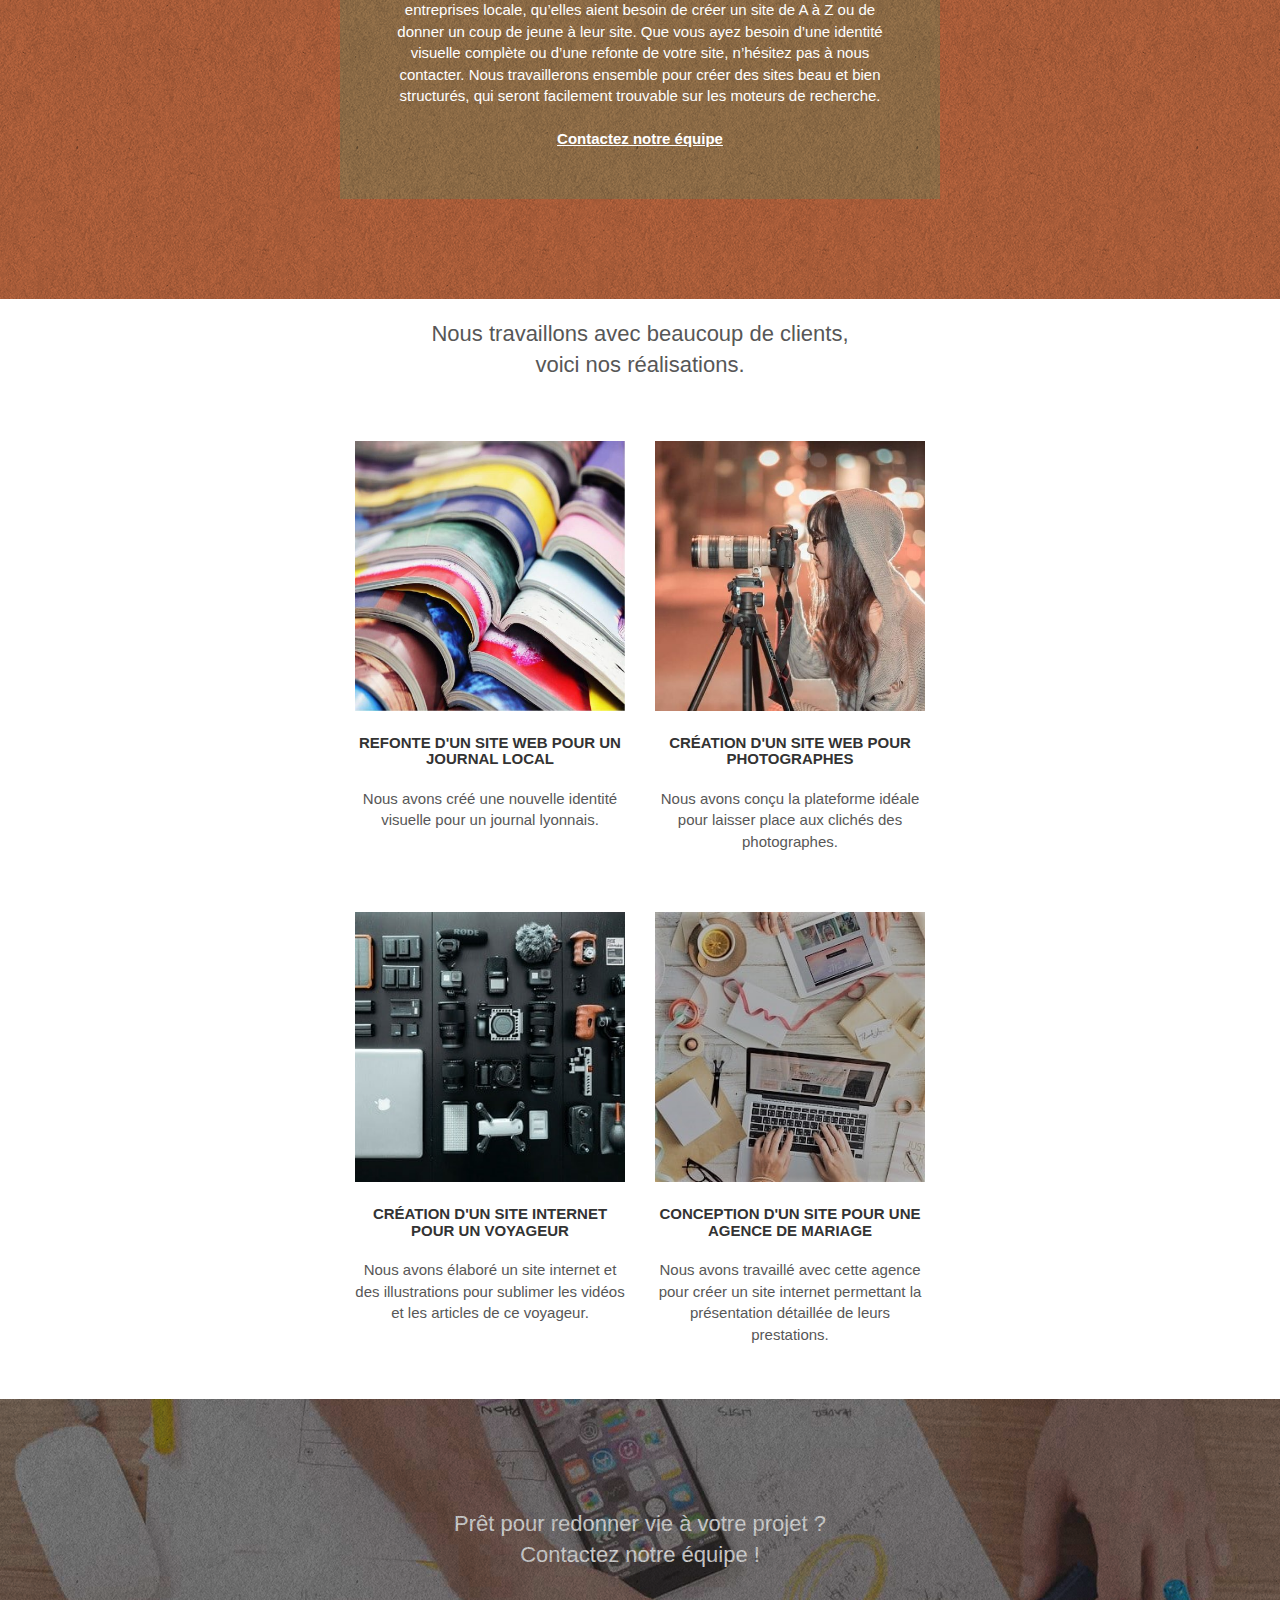
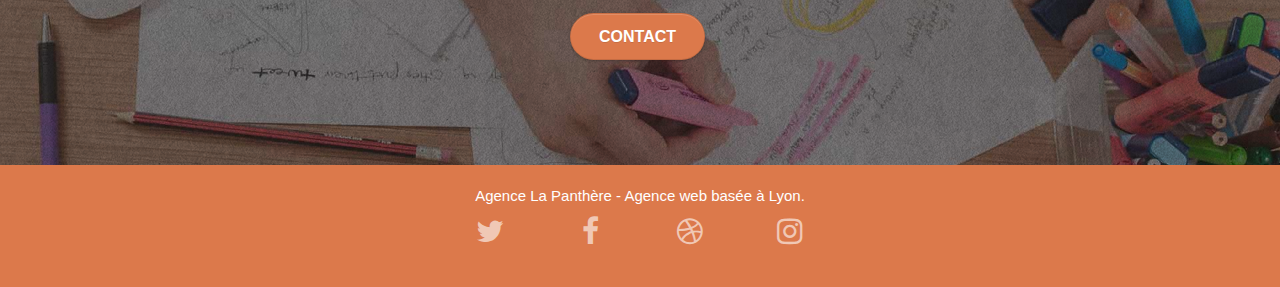
==== commit c8095a55: "modif-css" ====
--- a/index.html
+++ b/index.html
@@ -118,7 +118,7 @@
 				<!-- bloc-3-what-i-do END -->
 				<!-- bloc-4-portfolio -->
 				<div class="bloc bgc-white bg-lines-h2-bg bg-repeat l-bloc" id="bloc-4-portfolio">
-					<div class="container bloc-lg">
+					<div class="container bloc-lg-2">
 						<div class="row">
 							<div class="col-sm-12 text-center">
 								<h2>Nous travaillons avec beaucoup de clients,<br>voici nos réalisations.</h2>
@@ -192,45 +192,6 @@
 											</div>
 										</div>
 									</div>
-									<div class="row">
-										<div class="col-sm-4">
-											Partenaires
-												<ul>
-													<li><a href="voiture.com">voiture.com</a></li>
-													<li><a href="pizza.com">pizza.com</a></li>
-													<li><a href="matoiture.com">matoiture.com</a></li>
-													<li><a href="immobilierseo.com">immobilierseo.com</a></li>
-												</ul>		
-										</div>
-										<div class="col-sm-4">
-											Annuaires liste 1
-											<ul>
-												<li><a href="annuaireagence.com">annuaireagence.com</a></li>
-												<li><a href="annuaireseo.com">annuaireseo.com</a></li>
-												<li><a href="annuairemarketing.com">annuairemarketing.com</a></li>
-												<li><a href="123seoture.com">123seo.com</a></li>
-												<li><a href="123site.com">123site.com</a></li>
-												<li><a href="annuairewordpress.com">annuairewordpress.com</a></li>
-												<li><a href="listeagence.com">listeagence.com</a></li>
-												<li><a href="meilleuresagencesparis.com">meilleuresagencesparis.com</a></li>
-												<li><a href="listeseo.com">listeseo.com</a></li>
-											</ul>
-										</div>
-										<div class="col-sm-4">
-											Annuaires liste 2
-											<ul>
-												<li><a href="betterseo.com">betterseo.com</a></li>
-												<li><a href="ameliorerseo.com">ameliorerseo.com</a></li>
-												<li><a href="seojuicelien.com">seojuicelien.com</a></li>
-												<li><a href="meilleursliens.com">meilleursliens.com</a></li>
-												<li><a href="liensagogo.com">liensagogo.com</a></li>
-												<li><a href="backlink.com">backlink.com</a></li>
-												<li><a href="linkjuiceannuaire.com">linkjuiceannuaire.com</a></li>
-												<li><a href="remontersurgoogle.com">remontersurgoogle.com</a></li>
-												<li><a href="vraiseofiable.com">vraiseofiable.com</a></li>
-											</ul>
-										</div>
-									</div>
 								</div>
 							</div>
 						</div>
@@ -238,7 +199,6 @@
 				</footer>
 					<!-- Footer - bloc-8 END -->
 			</div>
-				
 		</body>
 		<!-- Principal conteneur END -->
 	</html>--- a/style.css
+++ b/style.css
@@ -1 +1 @@
-body{margin:0;padding:0;background:#FFF;overflow-x:hidden;-webkit-font-smoothing:antialiased;-moz-osx-font-smoothing:grayscale}a,button{transition:all .3s ease-in-out;outline:none!important}a:hover{text-decoration:none;cursor:pointer}#page-loading-blocs-notifaction{position:fixed;top:0;bottom:0;width:100%;z-index:100000;background:#FFF url(img/pageload-spinner.gif) no-repeat center center}.bloc{width:100%;clear:both;background:50% 50% no-repeat;padding:0 50px;-webkit-background-size:cover;-moz-background-size:cover;-o-background-size:cover;background-size:cover;position:relative}.bloc .container{padding-left:0;padding-right:0}.bloc-lg{padding:100px 50px}.bloc-md{padding:50px}.bloc-sm{padding:20px 50px}.bg-center,.bg-l-edge,.bg-r-edge,.bg-t-edge,.bg-b-edge,.bg-tl-edge,.bg-bl-edge,.bg-tr-edge,.bg-br-edge,.bg-repeat{-webkit-background-size:auto!important;-moz-background-size:auto!important;-o-background-size:auto!important;background-size:auto!important}.bg-repeat{background:repeat}.bg-t-edge{background:top no-repeat}.bloc-bg-texture::before{content:"";background-size:2px 2px;position:absolute;top:0;bottom:0;left:0;right:0}.texture-paper::before{background:url(img/texture-paper.png);background-size:280px 280px}.b-parallax{background-attachment:fixed}.d-bloc{color:rgba(255,255,255,.7)}.d-bloc button:hover{color:rgba(255,255,255,.9)}.d-bloc .icon-round,.d-bloc .icon-square,.d-bloc .icon-rounded,.d-bloc .icon-semi-rounded-a,.d-bloc .icon-semi-rounded-b{border-color:rgba(255,255,255,.9)}.d-bloc .divider-h span{border-color:rgba(255,255,255,.2)}.d-bloc .a-btn,.d-bloc .navbar a,.d-bloc .navbar-brand,.d-bloc a .icon-sm,.d-bloc a .icon-md,.d-bloc a .icon-lg,.d-bloc a .icon-xl,.d-bloc h1 a,.d-bloc h2 a,.d-bloc h3 a,.d-bloc h4 a,.d-bloc h5 a,.d-bloc h6 a,.d-bloc p a{color:rgba(255,255,255,.6)}.d-bloc .a-btn:hover,.d-bloc .navbar a:hover,.d-bloc .navbar-brand:hover,.d-bloc a:hover .icon-sm,.d-bloc a:hover .icon-md,.d-bloc a:hover .icon-lg,.d-bloc a:hover .icon-xl,.d-bloc h1 a:hover,.d-bloc h2 a:hover,.d-bloc h3 a:hover,.d-bloc h4 a:hover,.d-bloc h5 a:hover,.d-bloc h6 a:hover,.d-bloc p a:hover{color:rgba(255,255,255,1)}.d-bloc .navbar-toggle .icon-bar{background:rgba(255,255,255,1)}.d-bloc .btn-wire,.d-bloc .btn-wire:hover{color:rgba(255,255,255,1);border-color:rgba(255,255,255,1)}.d-bloc .panel{color:rgba(0,0,0,.5)}.d-bloc .panel button:hover{color:rgba(0,0,0,.7)}.d-bloc .panel icon{border-color:rgba(0,0,0,.7)}.d-bloc .panel .divider-h span{border-color:rgba(0,0,0,.1)}.d-bloc .panel .a-btn{color:rgba(0,0,0,.6)}.d-bloc .panel .a-btn:hover{color:rgba(0,0,0,1)}.d-bloc .panel .btn-wire,.d-bloc .panel .btn-wire:hover{color:rgba(0,0,0,.7);border-color:rgba(0,0,0,.3)}.d-bloc .panel,.l-bloc{color:rgba(0,0,0,.5)}.d-bloc .panel button:hover,.l-bloc button:hover{color:rgba(0,0,0,.7)}.l-bloc .icon-round,.l-bloc .icon-square,.l-bloc .icon-rounded,.l-bloc .icon-semi-rounded-a,.l-bloc .icon-semi-rounded-b{border-color:rgba(0,0,0,.7)}.d-bloc .panel .divider-h span,.l-bloc .divider-h span{border-color:rgba(0,0,0,.1)}.d-bloc .panel .a-btn,.l-bloc .a-btn,.l-bloc .navbar a,.l-bloc .navbar-brand,.l-bloc a .icon-sm,.l-bloc a .icon-md,.l-bloc a .icon-lg,.l-bloc a .icon-xl,.l-bloc h1 a,.l-bloc h2 a,.l-bloc h3 a,.l-bloc h4 a,.l-bloc h5 a,.l-bloc h6 a,.l-bloc p a{color:rgba(0,0,0,.6)}.d-bloc .panel .a-btn:hover,.l-bloc .a-btn:hover,.l-bloc .navbar a:hover,.l-bloc .navbar-brand:hover,.l-bloc a:hover .icon-sm,.l-bloc a:hover .icon-md,.l-bloc a:hover .icon-lg,.l-bloc a:hover .icon-xl,.l-bloc h1 a:hover,.l-bloc h2 a:hover,.l-bloc h3 a:hover,.l-bloc h4 a:hover,.l-bloc h5 a:hover,.l-bloc h6 a:hover,.l-bloc p a:hover{color:rgba(0,0,0,1)}.l-bloc .navbar-toggle .icon-bar{color:rgba(0,0,0,.6)}.d-bloc .panel .btn-wire,.d-bloc .panel .btn-wire:hover,.l-bloc .btn-wire,.l-bloc .btn-wire:hover{color:rgba(0,0,0,.7);border-color:rgba(0,0,0,.3)}.voffset{margin-top:30px}.voffset-lg{margin-top:80px}.row-no-gutters{margin-right:0;margin-left:0}.row.row-no-gutters>[class^="col-"],.row.row-no-gutters>[class*=" col-"]{padding-right:0;padding-left:0}#bloc-1-hero h1{font-size:32px}.navbar{margin-bottom:0;z-index:1}.navbar-brand{height:auto;padding:3px 15px;font-size:25px;font-weight:400;font-weight:600;line-height:44px}.navbar-brand img{max-height:200px;margin:0 5px 0 -12px;display:inline}.navbar-brand img[src$=svg]{min-width:100px}.nav-center .navbar-brand img{margin:0}.navbar .nav{padding-top:2px;margin-right:-16px;float:right;z-index:1}.nav>li{float:left;margin-top:4px;font-size:16px}.navbar-nav .open .dropdown-menu>li>a{text-align:inherit}.nav>li a:hover,.nav>li a:focus{background:transparent}.navbar-toggle{margin:10px 10px 0 0;border:0}.navbar-toggle:hover{background:transparent!important}.navbar-toggle .icon-bar{background-color:rgba(0,0,0,.5);width:26px}.nav-invert .navbar .nav{float:left}.nav-invert .navbar-header,.nav-invert .navbar-brand{float:right;position:relative;z-index:2}@media (min-width:768px){.site-navigation{position:absolute;top:50%;right:20px;transform:translate(0,-50%);-webkit-transform:translateY(-50%)}.nav>li .dropdown-menu a,.nav>li .dropdown-menu a:hover{color:#484848}.nav-invert .site-navigation{left:0;right:0}.nav-center{text-align:center}.nav-center .navbar-header{width:100%}.nav-center .navbar-header,.nav-center .navbar-brand,.nav-center .nav>li{float:none;display:inline-block}.nav-center .site-navigation{position:relative;width:100%;right:0;margin-right:0;margin-top:20px}.nav-center.mini-nav .navbar-toggle{float:none;margin:10px auto 0}}.nav>li>.dropdown a{background:none!important;display:block;padding:14px 15px}nav .caret{margin:0 5px}.dropdown-menu .dropdown-menu{top:-8px;left:100%}.dropdown-menu .dropmenu-flow-right{top:100%;left:0;margin-left:-1px;border-top-left-radius:0;border-top-right-radius:0}.dropdown-menu .dropdown span{border:4px solid #000;border-top-color:transparent;border-right-color:transparent;border-bottom-color:transparent;margin:6px -5px 0 0!important;float:right}.mg-md{margin-top:10px;margin-bottom:20px}.mg-lg{margin-top:10px;margin-bottom:40px}.btn{margin:0 5px 5px 0}.btn.pull-right{margin:0 0 5px 5px}.btn-d,.btn-d:hover,.btn-d:focus{color:#FFF;background:rgba(0,0,0,.3)}button{outline:none!important}.btn-rd{border-radius:40px}.btn-clean{border:1px solid rgba(0,0,0,.08);border-bottom-color:rgba(0,0,0,.1);text-shadow:0 1px 0 rgba(0,0,1,.1);box-shadow:0 1px 3px rgba(0,0,1,.25),inset 0 1px 0 0 rgba(255,255,255,.15)}.icon-md{font-size:30px!important}.icon-lg{font-size:60px!important}.sm-shadow{text-shadow:0 1px 2px rgba(0,0,0,.3)}.panel-sq,.panel-sq .panel-heading,.panel-sq .panel-footer{border-radius:0}.panel-rd{border-radius:30px}.panel-rd .panel-heading{border-radius:29px 29px 0 0}.panel-rd .panel-footer{border-radius:0 0 29px 29px}.form-control{border-color:rgba(0,0,0,.1);box-shadow:none}.scrollToTop{width:40px;height:40px;position:fixed;bottom:20px;right:20px;opacity:0;z-index:500;transition:all .3s ease-in-out}.scrollToTop span{margin-top:6px}.showScrollTop{font-size:14px;opacity:1}a[data-lightbox]{position:relative;display:block;text-align:center}a[data-lightbox]:hover::before{content:"+";font-family:"HelveticaNeue-Light","Helvetica Neue Light","Helvetica Neue",Helvetica,Arial;font-size:32px;width:50px;height:50px;margin-left:-25px;border-radius:50%;background:rgba(0,0,0,.6);color:#FFF;font-weight:100;z-index:1;position:absolute;top:50%;transform:translateY(-50%);-webkit-transform:translateY(-50%)}a[data-lightbox]:hover img{opacity:.6;-webkit-animation-fill-mode:none;animation-fill-mode:none}#lightbox-modal{display:flex;align-items:center}#lightbox-modal .modal-dialog{width:90%;max-width:900px;margin:0 auto 0}#lightbox-modal .modal-dialog img{max-height:90vh;margin:0 auto}.lightbox-caption{padding:20px;color:#FFF;background:rgba(0,0,0,.5);position:absolute;left:15px;right:15px;bottom:5px}.close-lightbox{color:#FFF;font-size:30px;position:absolute;top:20px;right:20px;z-index:20;background:rgba(0,0,0,.5);border:none;line-height:30px;padding:0 9px 5px;opacity:.3}.close-lightbox:hover,.next-lightbox:hover,.prev-lightbox:hover{opacity:1;color:#FFF}.next-lightbox,.prev-lightbox{font-size:20px;color:rgba(255,255,255,.9);background:rgba(0,0,0,.5);transition:all .2s ease-in-out;position:absolute;top:45%;z-index:1;opacity:.4}.next-lightbox{padding:6px 8px 1px 13px;right:25px}.prev-lightbox{padding:6px 13px 1px 10px;left:25px}.snapshot-lb .modal-body{padding-bottom:45px}.snapshot-lb .lightbox-caption{padding:0;color:rgba(0,0,0,.5);background:none}h1,h2,h3,h4,h5,h6,p,label,.btn,a{font-family:"helvetica";font-weight:400;color:#575757!important}.container{max-width:1000px}.hero-bloc-text{font-size:38px}.hero-bloc-text-sub{font-size:36px}.statement-bloc-text{line-height:26px;font-style:italic;font-size:20px;text-align:center;font-weight:lighter;max-width:520px;margin:auto auto auto auto}p{font-size:15px}.tight-width-whitespace{max-width:600px;margin:auto auto auto auto}.h1{font-size:20px;font-family:"Open Sans"}.cta-hero{margin-top:22px;color:#FFFFFF!important;text-transform:uppercase;padding:12px 28px 12px 28px;font-size:16px;font-weight:700}.social{max-width:400px;margin:auto auto 20px auto}h2{font-size:22px;line-height:1.4em}h3{font-size:15px;text-transform:uppercase;font-weight:700;color:#333333!important}.med-width-whitespace{max-width:800px;margin:auto auto auto auto;box-shadow:0 0 0 #000}h1{color:#333333!important}h4{color:#333333!important}.icons{margin-bottom:14px;margin-top:24px}.white{color:#FFFFFF!important}.portfolio-thumb{margin-bottom:24px}.portfolio-row{margin-bottom:44px;margin-top:50px}.avatar{box-shadow:0 4px 9px rgba(0,0,0,.3)}.black-background{background-color:rgba(165,147,99,.7);padding:40px 40px 40px 40px}.bold-link{font-weight:900;text-decoration:underline!important}.bgc-white{background-color:#FFF}.bgc-dark-slate-blue{background-color:#364577}.bgc-atomic-tangerine{background-color:#dc794b}.tc-white{color:#ffffff!important}.btn-atomic-tangerine{background: #dc794b;color:#FFFFFF!important}.btn-atomic-tangerine:hover{background:#c27956!important;color:#FFFFFF!important}.ltc-white{color:#FFFFFF!important}.ltc-white:hover{color:#cccccc!important}.ltc-atomic-tangerine{color:#F3976C!important}.ltc-atomic-tangerine:hover{color:#c27956!important}.icon-dark-slate-blue{color:#364577!important;border-color:#364577!important}.bg-dots-bg{background-image:url(img/dots-bg.png)}.bg-banniere{background-image:url(img/agence-la-panthere.jpg)}.bg-presentation{background-image:url(img/image-de-presentation.jpg)}@media (max-width:1024px){.bloc{padding-left:20px;padding-right:20px}.bloc.full-width-bloc,.bloc-tile-2.full-width-bloc .container,.bloc-tile-3.full-width-bloc .container,.bloc-tile-4.full-width-bloc .container{padding-left:0;padding-right:0}}@media (max-width:992px) and (min-width:768px){.navbar .nav{max-width:80%}.nav-center.navbar .nav{max-width:100%}}@media only screen and (min-device-width:768px) and (max-device-width:1024px) and (orientation:landscape){.b-parallax{background-attachment:scroll}}@media only screen and (min-device-width:1024px) and (max-device-width:1366px) and (-webkit-min-device-pixel-ratio:1.5){.b-parallax{background-attachment:scroll}}@media (max-width:991px){.container{width:100%}.b-parallax{background-attachment:scroll}.page-container,#hero-bloc{overflow-x:hidden;position:relative}.bloc{padding-left:constant(safe-area-inset-left);padding-right:constant(safe-area-inset-right)}.bloc-group,.bloc-group .bloc{display:block;width:100%}.bloc-fill-screen .fill-bloc-top-edge,.bloc-fill-screen .fill-bloc-bottom-edge{padding:0 20px;padding-left:constant(safe-area-inset-left);padding-right:constant(safe-area-inset-right)}}@media (max-width:767px){.page-container{overflow-x:hidden;position:relative}h1,h2,h3,h4,h5,h6,p,#disqus_thread{padding-left:10px!important;padding-right:10px!important}.b-parallax{background-attachment:scroll}.navbar .nav{padding-top:0;border-top:1px solid rgba(0,0,0,.2);float:none!important}.navbar.row{margin-left:0;margin-right:0}.site-navigation{position:inherit;transform:none;-webkit-transform:none;-ms-transform:none}.nav>li{margin-top:0;border-bottom:1px solid rgba(0,0,0,.1);background:rgba(0,0,0,.05);text-align:left;padding-left:15px;width:100%}.nav>li:hover{background:rgba(0,0,0,.08)}.dropdown .dropdown a .caret{float:none;margin:5px 0 0 10px!important;border:4px solid #000;border-bottom-color:transparent;border-right-color:transparent;border-left-color:transparent}#hero-bloc .navbar .nav{background:rgba(0,0,0,.8)}#hero-bloc .navbar .nav a{color:rgba(255,255,255,.6)}.hero{padding:50px 0}.hero-nav{left:-1px;right:-1px}.navbar-collapse{padding:0;overflow-x:hidden;-webkit-box-shadow:none;box-shadow:none}.navbar-brand img{max-height:40px;width:auto}.nav-invert .navbar-header{float:none;width:100%}.nav-invert .navbar-toggle{float:left;margin-left:10px}.bloc{padding-left:0;padding-right:0}.bloc-xxl,.bloc-xl,.bloc-lg{padding:40px 0}.bloc-lg img{width:270px;height:270px;margin:auto auto auto auto;padding-top:15px}.portfolio-row{margin-top:0;margin-bottom:0}.bloc-sm,.bloc-md{padding-left:0;padding-right:0}.bloc-tile-2 .container,.bloc-tile-3 .container,.bloc-tile-4 .container,.bloc-fill-screen .fill-bloc-top-edge,.bloc-fill-screen .fill-bloc-bottom-edge{padding-left:0;padding-right:0}.a-block{padding:0 10px}.btn-dwn{display:none}.voffset{margin-top:5px}.voffset-md{margin-top:20px}.voffset-lg{margin-top:30px}form{padding:5px}.close-lightbox{display:inline-block}.blocsapp-device-iphone5{background-size:216px 425px;padding-top:60px;width:216px;height:425px}.blocsapp-device-iphone5 img{width:180px;height:320px}}@media (max-width:400px){.bloc{padding-left:0;padding-right:0}}@media (max-width:767px){.bloc-mob-center-text{text-align:center}}+body{margin:0;padding:0;background:#FFF;overflow-x:hidden;-webkit-font-smoothing:antialiased;-moz-osx-font-smoothing:grayscale}a,button{transition:all .3s ease-in-out;outline:none!important}a:hover{text-decoration:none;cursor:pointer}#page-loading-blocs-notifaction{position:fixed;top:0;bottom:0;width:100%;z-index:100000;background:#FFF url(img/pageload-spinner.gif) no-repeat center center}.bloc{width:100%;clear:both;background:50% 50% no-repeat;padding:0 50px;-webkit-background-size:cover;-moz-background-size:cover;-o-background-size:cover;background-size:cover;position:relative}.bloc .container{padding-left:0;padding-right:0}.bloc-lg{padding:100px 50px}.bloc-md{padding:50px}.bloc-sm{padding:20px 50px}.bg-center,.bg-l-edge,.bg-r-edge,.bg-t-edge,.bg-b-edge,.bg-tl-edge,.bg-bl-edge,.bg-tr-edge,.bg-br-edge,.bg-repeat{-webkit-background-size:auto!important;-moz-background-size:auto!important;-o-background-size:auto!important;background-size:auto!important}.bg-repeat{background:repeat}.bg-t-edge{background:top no-repeat}.bloc-bg-texture::before{content:"";background-size:2px 2px;position:absolute;top:0;bottom:0;left:0;right:0}.texture-paper::before{background:url(img/texture-paper.png);background-size:280px 280px}.b-parallax{background-attachment:fixed}.d-bloc{color:rgba(255,255,255,.7)}.d-bloc button:hover{color:rgba(255,255,255,.9)}.d-bloc .icon-round,.d-bloc .icon-square,.d-bloc .icon-rounded,.d-bloc .icon-semi-rounded-a,.d-bloc .icon-semi-rounded-b{border-color:rgba(255,255,255,.9)}.d-bloc .divider-h span{border-color:rgba(255,255,255,.2)}.d-bloc .a-btn,.d-bloc .navbar a,.d-bloc .navbar-brand,.d-bloc a .icon-sm,.d-bloc a .icon-md,.d-bloc a .icon-lg,.d-bloc a .icon-xl,.d-bloc h1 a,.d-bloc h2 a,.d-bloc h3 a,.d-bloc h4 a,.d-bloc h5 a,.d-bloc h6 a,.d-bloc p a{color:rgba(255,255,255,.6)}.d-bloc .a-btn:hover,.d-bloc .navbar a:hover,.d-bloc .navbar-brand:hover,.d-bloc a:hover .icon-sm,.d-bloc a:hover .icon-md,.d-bloc a:hover .icon-lg,.d-bloc a:hover .icon-xl,.d-bloc h1 a:hover,.d-bloc h2 a:hover,.d-bloc h3 a:hover,.d-bloc h4 a:hover,.d-bloc h5 a:hover,.d-bloc h6 a:hover,.d-bloc p a:hover{color:rgba(255,255,255,1)}.d-bloc .navbar-toggle .icon-bar{background:rgba(255,255,255,1)}.d-bloc .btn-wire,.d-bloc .btn-wire:hover{color:rgba(255,255,255,1);border-color:rgba(255,255,255,1)}.d-bloc .panel{color:rgba(0,0,0,.5)}.d-bloc .panel button:hover{color:rgba(0,0,0,.7)}.d-bloc .panel icon{border-color:rgba(0,0,0,.7)}.d-bloc .panel .divider-h span{border-color:rgba(0,0,0,.1)}.d-bloc .panel .a-btn{color:rgba(0,0,0,.6)}.d-bloc .panel .a-btn:hover{color:rgba(0,0,0,1)}.d-bloc .panel .btn-wire,.d-bloc .panel .btn-wire:hover{color:rgba(0,0,0,.7);border-color:rgba(0,0,0,.3)}.d-bloc .panel,.l-bloc{color:rgba(0,0,0,.5)}.d-bloc .panel button:hover,.l-bloc button:hover{color:rgba(0,0,0,.7)}.l-bloc .icon-round,.l-bloc .icon-square,.l-bloc .icon-rounded,.l-bloc .icon-semi-rounded-a,.l-bloc .icon-semi-rounded-b{border-color:rgba(0,0,0,.7)}.d-bloc .panel .divider-h span,.l-bloc .divider-h span{border-color:rgba(0,0,0,.1)}.d-bloc .panel .a-btn,.l-bloc .a-btn,.l-bloc .navbar a,.l-bloc .navbar-brand,.l-bloc a .icon-sm,.l-bloc a .icon-md,.l-bloc a .icon-lg,.l-bloc a .icon-xl,.l-bloc h1 a,.l-bloc h2 a,.l-bloc h3 a,.l-bloc h4 a,.l-bloc h5 a,.l-bloc h6 a,.l-bloc p a{color:rgba(0,0,0,.6)}.d-bloc .panel .a-btn:hover,.l-bloc .a-btn:hover,.l-bloc .navbar a:hover,.l-bloc .navbar-brand:hover,.l-bloc a:hover .icon-sm,.l-bloc a:hover .icon-md,.l-bloc a:hover .icon-lg,.l-bloc a:hover .icon-xl,.l-bloc h1 a:hover,.l-bloc h2 a:hover,.l-bloc h3 a:hover,.l-bloc h4 a:hover,.l-bloc h5 a:hover,.l-bloc h6 a:hover,.l-bloc p a:hover{color:rgba(0,0,0,1)}.l-bloc .navbar-toggle .icon-bar{color:rgba(0,0,0,.6)}.d-bloc .panel .btn-wire,.d-bloc .panel .btn-wire:hover,.l-bloc .btn-wire,.l-bloc .btn-wire:hover{color:rgba(0,0,0,.7);border-color:rgba(0,0,0,.3)}.voffset{margin-top:30px}.voffset-lg{margin-top:80px}.row-no-gutters{margin-right:0;margin-left:0}.row.row-no-gutters>[class^="col-"],.row.row-no-gutters>[class*=" col-"]{padding-right:0;padding-left:0}#bloc-1-hero h1{font-size:32px}.navbar{margin-bottom:0;z-index:1}.navbar-brand{height:auto;padding:3px 15px;font-size:25px;font-weight:400;font-weight:600;line-height:44px}.navbar-brand img{max-height:200px;margin:0 5px 0 -12px;display:inline}.navbar-brand img[src$=svg]{min-width:100px}.nav-center .navbar-brand img{margin:0}.navbar .nav{padding-top:2px;margin-right:-16px;float:right;z-index:1}.nav>li{float:left;margin-top:4px;font-size:16px}.navbar-nav .open .dropdown-menu>li>a{text-align:inherit}.nav>li a:hover,.nav>li a:focus{background:transparent}.navbar-toggle{margin:10px 10px 0 0;border:0}.navbar-toggle:hover{background:transparent!important}.navbar-toggle .icon-bar{background-color:rgba(0,0,0,.5);width:26px}.nav-invert .navbar .nav{float:left}.nav-invert .navbar-header,.nav-invert .navbar-brand{float:right;position:relative;z-index:2}@media (min-width:768px){.site-navigation{position:absolute;top:50%;right:20px;transform:translate(0,-50%);-webkit-transform:translateY(-50%)}.nav>li .dropdown-menu a,.nav>li .dropdown-menu a:hover{color:#484848}.nav-invert .site-navigation{left:0;right:0}.nav-center{text-align:center}.nav-center .navbar-header{width:100%}.nav-center .navbar-header,.nav-center .navbar-brand,.nav-center .nav>li{float:none;display:inline-block}.nav-center .site-navigation{position:relative;width:100%;right:0;margin-right:0;margin-top:20px}.nav-center.mini-nav .navbar-toggle{float:none;margin:10px auto 0}}.nav>li>.dropdown a{background:none!important;display:block;padding:14px 15px}nav .caret{margin:0 5px}.dropdown-menu .dropdown-menu{top:-8px;left:100%}.dropdown-menu .dropmenu-flow-right{top:100%;left:0;margin-left:-1px;border-top-left-radius:0;border-top-right-radius:0}.dropdown-menu .dropdown span{border:4px solid #000;border-top-color:transparent;border-right-color:transparent;border-bottom-color:transparent;margin:6px -5px 0 0!important;float:right}.mg-md{margin-top:10px;margin-bottom:20px}.mg-lg{margin-top:10px;margin-bottom:40px}.btn{margin:0 5px 5px 0}.btn.pull-right{margin:0 0 5px 5px}.btn-d,.btn-d:hover,.btn-d:focus{color:#FFF;background:rgba(0,0,0,.3)}button{outline:none!important}.btn-rd{border-radius:40px}.btn-clean{border:1px solid rgba(0,0,0,.08);border-bottom-color:rgba(0,0,0,.1);text-shadow:0 1px 0 rgba(0,0,1,.1);box-shadow:0 1px 3px rgba(0,0,1,.25),inset 0 1px 0 0 rgba(255,255,255,.15)}.icon-md{font-size:30px!important}.icon-lg{font-size:60px!important}.sm-shadow{text-shadow:0 1px 2px rgba(0,0,0,.3)}.panel-sq,.panel-sq .panel-heading,.panel-sq .panel-footer{border-radius:0}.panel-rd{border-radius:30px}.panel-rd .panel-heading{border-radius:29px 29px 0 0}.panel-rd .panel-footer{border-radius:0 0 29px 29px}.form-control{border-color:rgba(0,0,0,.1);box-shadow:none}.scrollToTop{width:40px;height:40px;position:fixed;bottom:20px;right:20px;opacity:0;z-index:500;transition:all .3s ease-in-out}.scrollToTop span{margin-top:6px}.showScrollTop{font-size:14px;opacity:1}a[data-lightbox]{position:relative;display:block;text-align:center}a[data-lightbox]:hover::before{content:"+";font-family:"HelveticaNeue-Light","Helvetica Neue Light","Helvetica Neue",Helvetica,Arial;font-size:32px;width:50px;height:50px;margin-left:-25px;border-radius:50%;background:rgba(0,0,0,.6);color:#FFF;font-weight:100;z-index:1;position:absolute;top:50%;transform:translateY(-50%);-webkit-transform:translateY(-50%)}a[data-lightbox]:hover img{opacity:.6;-webkit-animation-fill-mode:none;animation-fill-mode:none}#lightbox-modal{display:flex;align-items:center}#lightbox-modal .modal-dialog{width:90%;max-width:900px;margin:0 auto 0}#lightbox-modal .modal-dialog img{max-height:90vh;margin:0 auto}.lightbox-caption{padding:20px;color:#FFF;background:rgba(0,0,0,.5);position:absolute;left:15px;right:15px;bottom:5px}.close-lightbox{color:#FFF;font-size:30px;position:absolute;top:20px;right:20px;z-index:20;background:rgba(0,0,0,.5);border:none;line-height:30px;padding:0 9px 5px;opacity:.3}.close-lightbox:hover,.next-lightbox:hover,.prev-lightbox:hover{opacity:1;color:#FFF}.next-lightbox,.prev-lightbox{font-size:20px;color:rgba(255,255,255,.9);background:rgba(0,0,0,.5);transition:all .2s ease-in-out;position:absolute;top:45%;z-index:1;opacity:.4}.next-lightbox{padding:6px 8px 1px 13px;right:25px}.prev-lightbox{padding:6px 13px 1px 10px;left:25px}.snapshot-lb .modal-body{padding-bottom:45px}.snapshot-lb .lightbox-caption{padding:0;color:rgba(0,0,0,.5);background:none}h1,h2,h3,h4,h5,h6,p,label,.btn,a{font-family:"helvetica";font-weight:400;color:#575757!important}.container{max-width:1000px}.hero-bloc-text{font-size:38px}.hero-bloc-text-sub{font-size:36px}.statement-bloc-text{line-height:26px;font-style:italic;font-size:20px;text-align:center;font-weight:lighter;max-width:520px;margin:auto auto auto auto}p{font-size:15px}.tight-width-whitespace{max-width:600px;margin:auto auto auto auto}.h1{font-size:20px;font-family:"Open Sans"}.cta-hero{margin-top:22px;color:#FFFFFF!important;text-transform:uppercase;padding:12px 28px 12px 28px;font-size:16px;font-weight:700}.social{max-width:400px;margin:auto auto 20px auto}h2{font-size:22px;line-height:1.4em}h3{font-size:15px;text-transform:uppercase;font-weight:700;color:#333333!important}.med-width-whitespace{max-width:800px;margin:auto auto auto auto;box-shadow:0 0 0 #000}h1{color:#333333!important}h4{color:#333333!important}.icons{margin-bottom:14px;margin-top:24px}.white{color:#FFFFFF!important}.portfolio-thumb{margin-bottom:24px}.portfolio-row{margin-bottom:44px;margin-top:50px}.avatar{box-shadow:0 4px 9px rgba(0,0,0,.3)}.black-background{background-color:rgba(165,147,99,.7);padding:40px 40px 40px 40px}.bold-link{font-weight:900;text-decoration:underline!important}.bgc-white{background-color:#FFF}.bgc-dark-slate-blue{background-color:#364577}.bgc-atomic-tangerine{background-color:#dc794b}.tc-white{color:#ffffff!important}.btn-atomic-tangerine{background: #dc794b;color:#FFFFFF!important}.btn-atomic-tangerine:hover{background:#c27956!important;color:#FFFFFF!important}.ltc-white{color:#FFFFFF!important}.ltc-white:hover{color:#cccccc!important}.ltc-atomic-tangerine{color:#F3976C!important}.ltc-atomic-tangerine:hover{color:#c27956!important}.icon-dark-slate-blue{color:#364577!important;border-color:#364577!important}.bg-dots-bg{background-image:url(img/dots-bg.png)}.bg-banniere{background-image:url(img/agence-la-panthere.jpg)}.bg-presentation{background-image:url(img/image-de-presentation.jpg)}@media (max-width:1024px){.bloc{padding-left:20px;padding-right:20px}.bloc.full-width-bloc,.bloc-tile-2.full-width-bloc .container,.bloc-tile-3.full-width-bloc .container,.bloc-tile-4.full-width-bloc .container{padding-left:0;padding-right:0}}@media (max-width:992px) and (min-width:768px){.navbar .nav{max-width:80%}.nav-center.navbar .nav{max-width:100%}}@media only screen and (min-device-width:768px) and (max-device-width:1024px) and (orientation:landscape){.b-parallax{background-attachment:scroll}}@media only screen and (min-device-width:1024px) and (max-device-width:1366px) and (-webkit-min-device-pixel-ratio:1.5){.b-parallax{background-attachment:scroll}}@media (max-width:991px){.container{width:100%}.b-parallax{background-attachment:scroll}.page-container,#hero-bloc{overflow-x:hidden;position:relative}.bloc{padding-left:constant(safe-area-inset-left);padding-right:constant(safe-area-inset-right)}.bloc-group,.bloc-group .bloc{display:block;width:100%}.bloc-fill-screen .fill-bloc-top-edge,.bloc-fill-screen .fill-bloc-bottom-edge{padding:0 20px;padding-left:constant(safe-area-inset-left);padding-right:constant(safe-area-inset-right)}}@media (max-width:767px){.page-container{overflow-x:hidden;position:relative}h1,h2,h3,h4,h5,h6,p,#disqus_thread{padding-left:10px!important;padding-right:10px!important}.b-parallax{background-attachment:scroll}.navbar .nav{padding-top:0;border-top:1px solid rgba(0,0,0,.2);float:none!important}.navbar.row{margin-left:0;margin-right:0}.site-navigation{position:inherit;transform:none;-webkit-transform:none;-ms-transform:none}.nav>li{margin-top:0;border-bottom:1px solid rgba(0,0,0,.1);background:rgba(0,0,0,.05);text-align:left;padding-left:15px;width:100%}.nav>li:hover{background:rgba(0,0,0,.08)}.dropdown .dropdown a .caret{float:none;margin:5px 0 0 10px!important;border:4px solid #000;border-bottom-color:transparent;border-right-color:transparent;border-left-color:transparent}#hero-bloc .navbar .nav{background:rgba(0,0,0,.8)}#hero-bloc .navbar .nav a{color:rgba(255,255,255,.6)}.hero{padding:50px 0}.hero-nav{left:-1px;right:-1px}.navbar-collapse{padding:0;overflow-x:hidden;-webkit-box-shadow:none;box-shadow:none}.navbar-brand img{max-height:40px;width:200px}.nav-invert .navbar-header{float:none;width:100%}.nav-invert .navbar-toggle{float:left;margin-left:10px}.bloc{padding-left:0;padding-right:0}.bloc-xxl,.bloc-xl,.bloc-lg{padding:40px 0}.bloc-lg-2 img{width:270px;height:270px;margin:auto auto auto auto;padding-top:15px}.portfolio-row{margin-top:0;margin-bottom:0}.bloc-sm,.bloc-md{padding-left:0;padding-right:0}.bloc-tile-2 .container,.bloc-tile-3 .container,.bloc-tile-4 .container,.bloc-fill-screen .fill-bloc-top-edge,.bloc-fill-screen .fill-bloc-bottom-edge{padding-left:0;padding-right:0}.a-block{padding:0 10px}.btn-dwn{display:none}.voffset{margin-top:5px}.voffset-md{margin-top:20px}.voffset-lg{margin-top:30px}form{padding:5px}.close-lightbox{display:inline-block}.blocsapp-device-iphone5{background-size:216px 425px;padding-top:60px;width:216px;height:425px}.blocsapp-device-iphone5 img{width:180px;height:320px}}@media (max-width:400px){.bloc{padding-left:0;padding-right:0}}@media (max-width:767px){.bloc-mob-center-text{text-align:center}}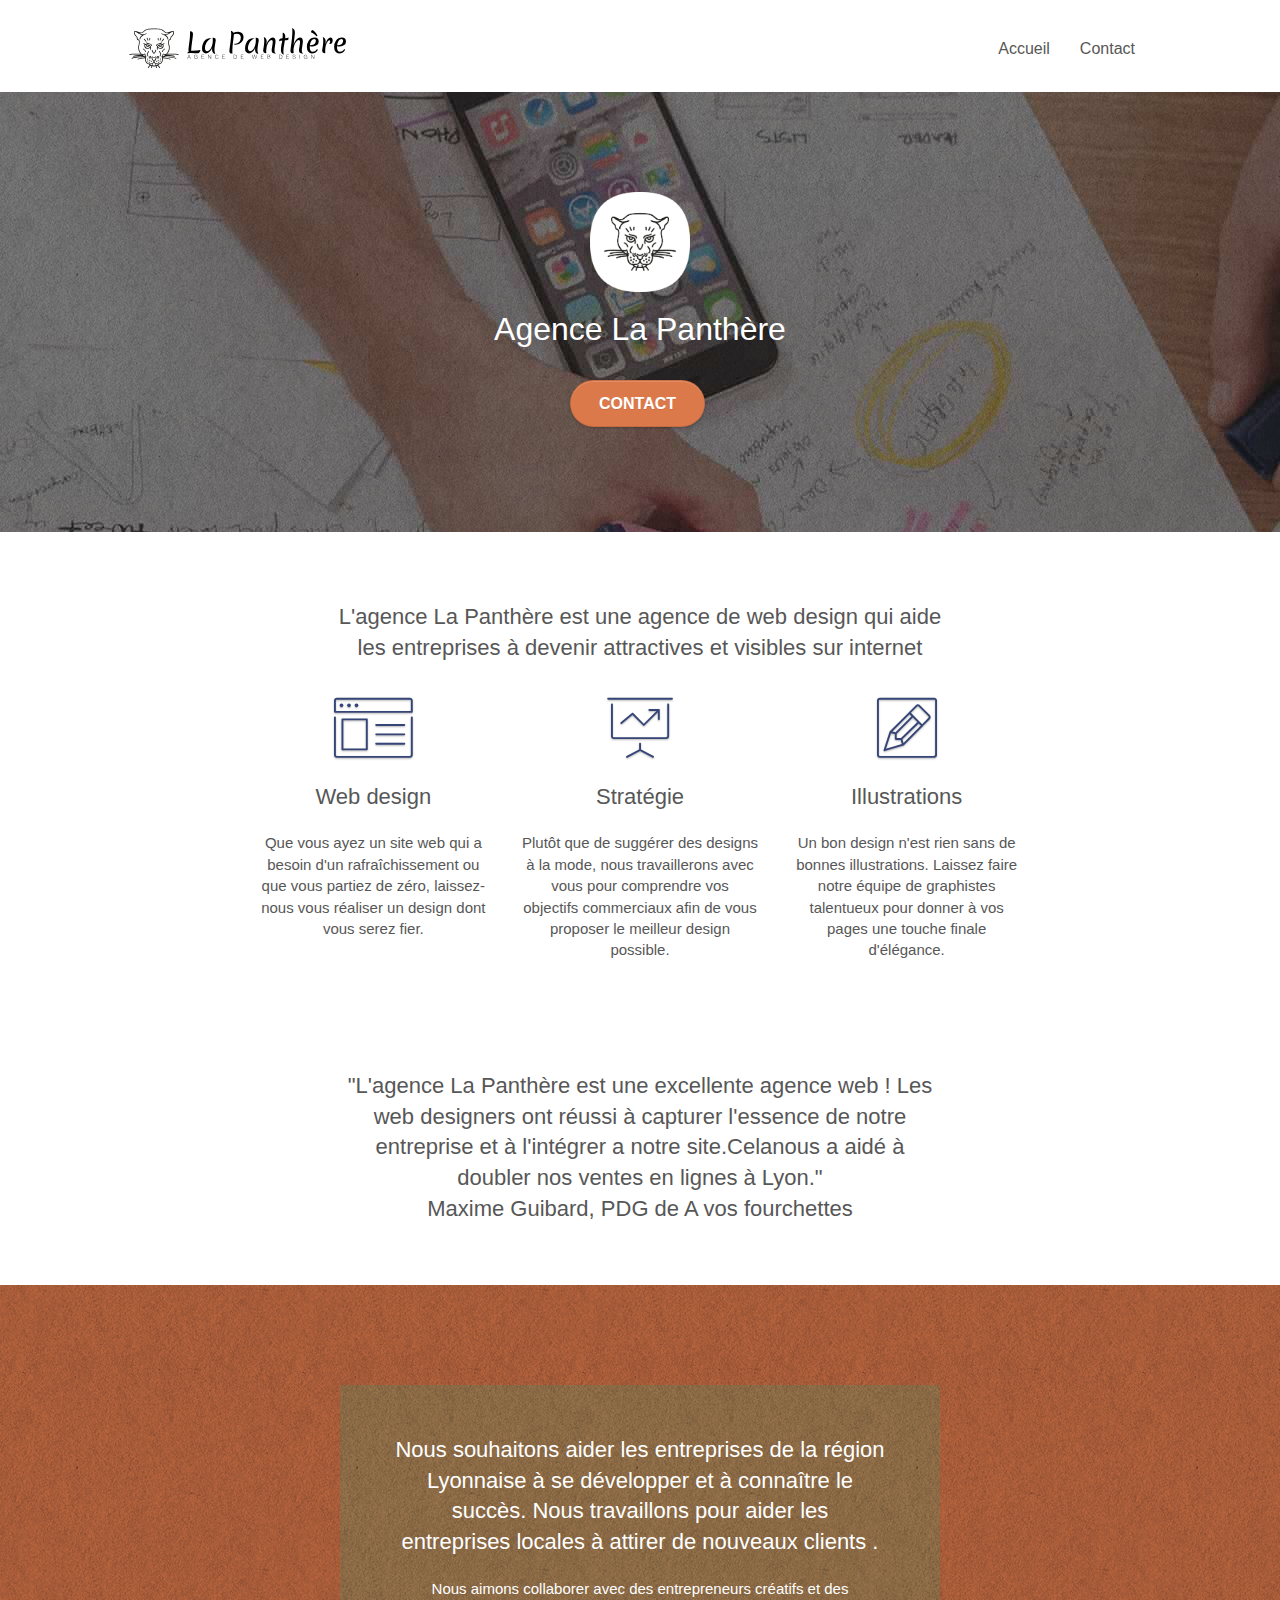
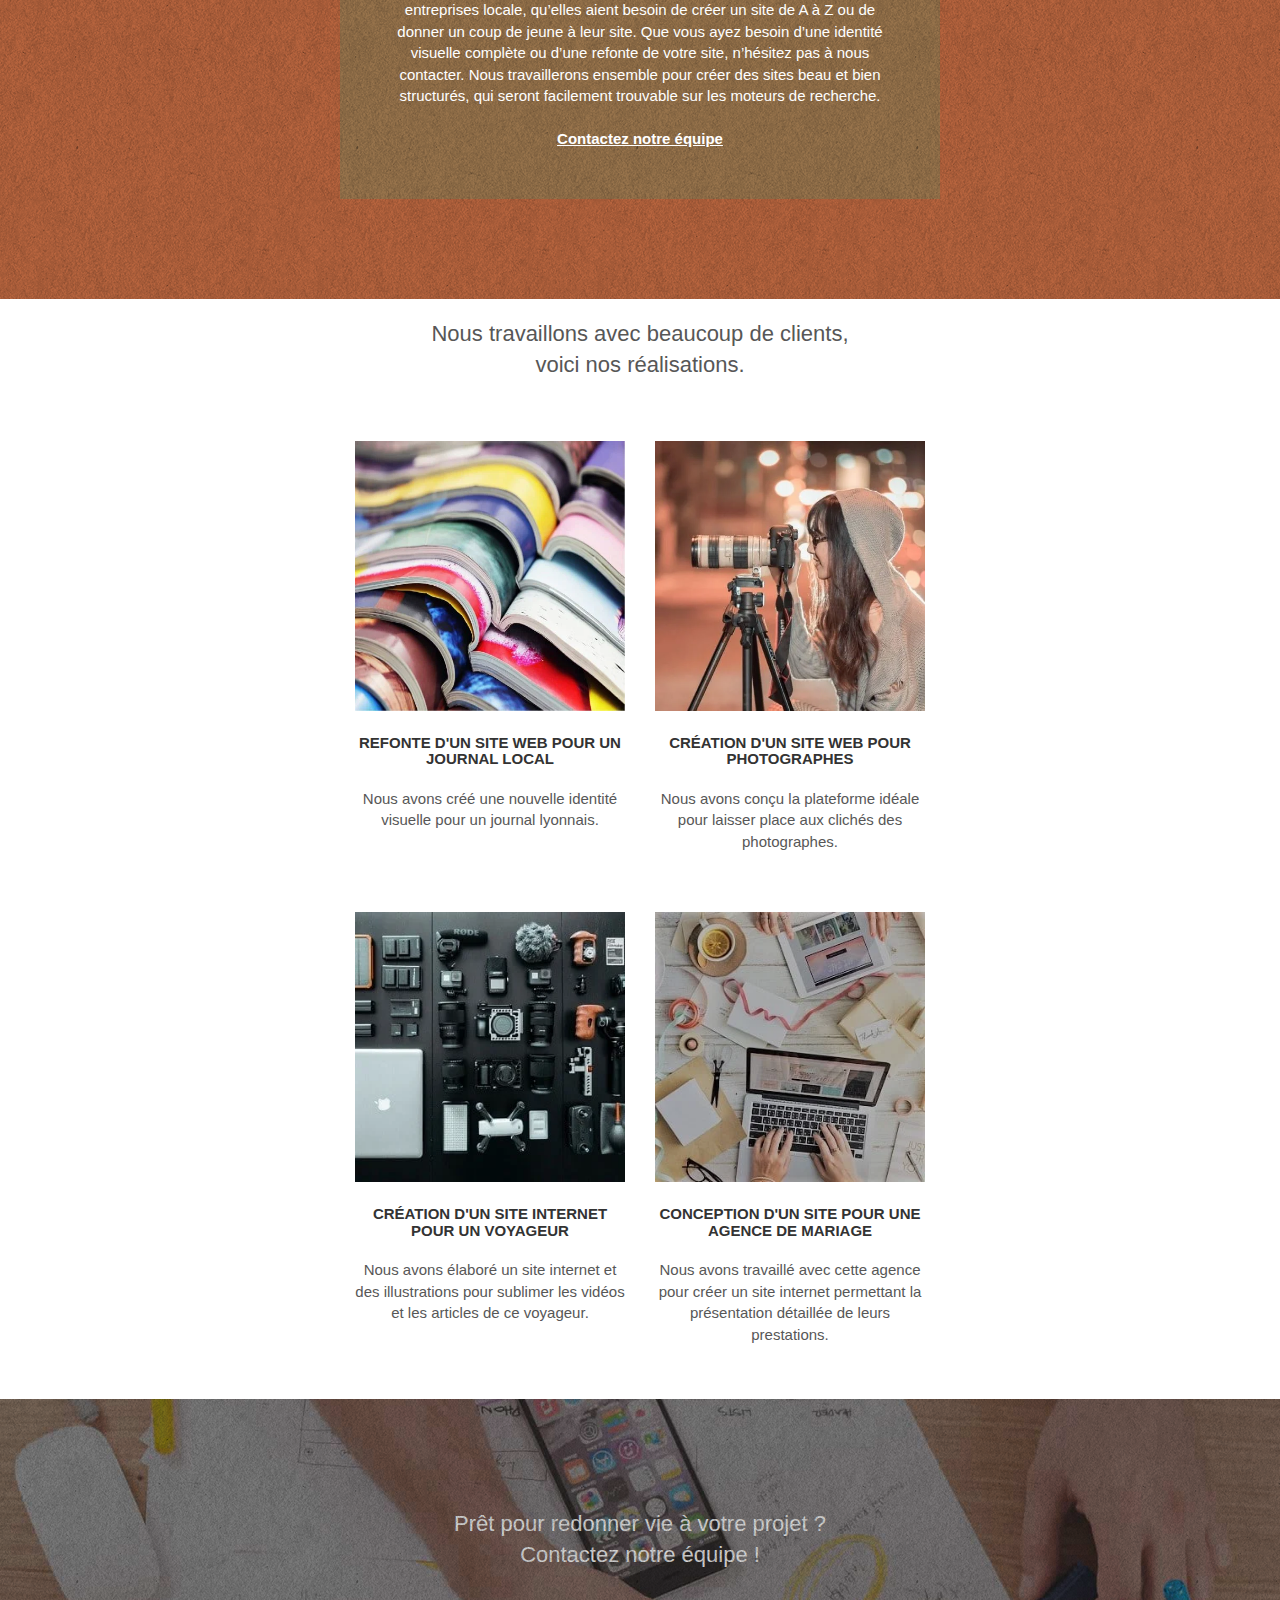
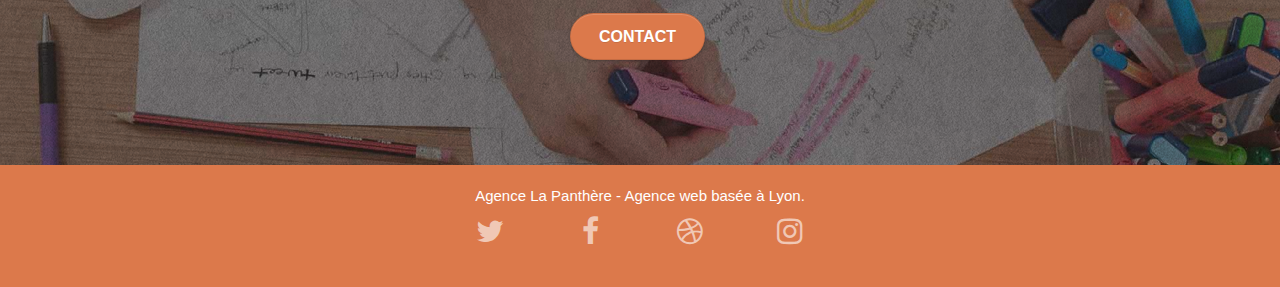
==== commit 8f3f9e8a: "modif-css" ====
--- a/index.html
+++ b/index.html
@@ -126,24 +126,24 @@
 						</div>
 						<div class="row tight-width-whitespace portfolio-row">
 							<div class="col-sm-6">
-								<a href="#" data-lightbox="img/1.jpg" data-gallery-id="gallery-1" data-caption="Refonte d'un site web pour un journal local" data-frame="snapshot-lb"><img src="img/1.jpg" alt="paris web design logo agence web meilleure agence et refonte site web journal" class="img-responsive portfolio-thumb"></a>
+								<a href="#" data-lightbox="img/1.webp" data-gallery-id="gallery-1" data-caption="Refonte d'un site web pour un journal local" data-frame="snapshot-lb"><img src="img/1.webp" alt="paris web design logo agence web meilleure agence et refonte site web journal" class="img-responsive portfolio-thumb"></a>
 								<h3 class="mg-md text-center">Refonte d'un site web pour un journal local</h3>
 								<p class="text-center">Nous avons créé une nouvelle identité visuelle pour un journal lyonnais.</p>
 							</div>
 							<div class="col-sm-6">
-								<a href="#" data-lightbox="img/2.jpg" data-gallery-id="gallery-1" data-caption="Création d'un site web pour photographes" data-frame="snapshot-lb"><img src="img/2.jpg" class="img-responsive portfolio-thumb" alt="paris web design logo agence web meilleure agence, Création d'un site web pour photographes"></a>
+								<a href="#" data-lightbox="img/2.webp" data-gallery-id="gallery-1" data-caption="Création d'un site web pour photographes" data-frame="snapshot-lb"><img src="img/2.webp" class="img-responsive portfolio-thumb" alt="paris web design logo agence web meilleure agence, Création d'un site web pour photographes"></a>
 								<h3 class="mg-md text-center">Création d'un site web pour photographes</h3>
 								<p class="text-center">Nous avons conçu la plateforme idéale pour laisser place aux clichés des photographes.</p>
 							</div>
 						</div>
 						<div class="row tight-width-whitespace portfolio-row">
 							<div class="col-sm-6">
-								<a href="#" data-lightbox="img/3.jpg" data-gallery-id="gallery-1" data-caption="Création d'un site internet pour un voyageur" data-frame="snapshot-lb"><img src="img/3.jpg" class="img-responsive portfolio-thumb" alt="paris web design logo agence web meilleure agence, Création d'un site web pour voyageur"></a>
+								<a href="#" data-lightbox="img/3.webp" data-gallery-id="gallery-1" data-caption="Création d'un site internet pour un voyageur" data-frame="snapshot-lb"><img src="img/3.webp" class="img-responsive portfolio-thumb" alt="paris web design logo agence web meilleure agence, Création d'un site web pour voyageur"></a>
 								<h3 class="mg-md text-center">Création d'un site internet pour un voyageur</h3>
 								<p class="text-center">Nous avons élaboré un site internet et des illustrations pour sublimer les vidéos et les articles de ce voyageur.</p>
 							</div>
 							<div class="col-sm-6">
-								<a href="#" data-lightbox="img/4.jpg" data-gallery-id="gallery-1" data-caption="Conception d'un site pour une agence de mariage" data-frame="snapshot-lb"><img src="img/4.jpg" class="img-responsive portfolio-thumb" alt="paris web design logo agence web meilleure agence, Création d'un site web pour agence de mariage"></a>
+								<a href="#" data-lightbox="img/4.webp" data-gallery-id="gallery-1" data-caption="Conception d'un site pour une agence de mariage" data-frame="snapshot-lb"><img src="img/4.webp" class="img-responsive portfolio-thumb" alt="paris web design logo agence web meilleure agence, Création d'un site web pour agence de mariage"></a>
 								<h3 class="mg-md text-center">Conception d'un site pour une agence de mariage	</h3>
 								<p class="text-center">Nous avons travaillé avec cette agence pour créer un site internet permettant la présentation détaillée de leurs prestations.</p>
 							</div>
--- a/style.css
+++ b/style.css
@@ -1 +1 @@
-body{margin:0;padding:0;background:#FFF;overflow-x:hidden;-webkit-font-smoothing:antialiased;-moz-osx-font-smoothing:grayscale}a,button{transition:all .3s ease-in-out;outline:none!important}a:hover{text-decoration:none;cursor:pointer}#page-loading-blocs-notifaction{position:fixed;top:0;bottom:0;width:100%;z-index:100000;background:#FFF url(img/pageload-spinner.gif) no-repeat center center}.bloc{width:100%;clear:both;background:50% 50% no-repeat;padding:0 50px;-webkit-background-size:cover;-moz-background-size:cover;-o-background-size:cover;background-size:cover;position:relative}.bloc .container{padding-left:0;padding-right:0}.bloc-lg{padding:100px 50px}.bloc-md{padding:50px}.bloc-sm{padding:20px 50px}.bg-center,.bg-l-edge,.bg-r-edge,.bg-t-edge,.bg-b-edge,.bg-tl-edge,.bg-bl-edge,.bg-tr-edge,.bg-br-edge,.bg-repeat{-webkit-background-size:auto!important;-moz-background-size:auto!important;-o-background-size:auto!important;background-size:auto!important}.bg-repeat{background:repeat}.bg-t-edge{background:top no-repeat}.bloc-bg-texture::before{content:"";background-size:2px 2px;position:absolute;top:0;bottom:0;left:0;right:0}.texture-paper::before{background:url(img/texture-paper.png);background-size:280px 280px}.b-parallax{background-attachment:fixed}.d-bloc{color:rgba(255,255,255,.7)}.d-bloc button:hover{color:rgba(255,255,255,.9)}.d-bloc .icon-round,.d-bloc .icon-square,.d-bloc .icon-rounded,.d-bloc .icon-semi-rounded-a,.d-bloc .icon-semi-rounded-b{border-color:rgba(255,255,255,.9)}.d-bloc .divider-h span{border-color:rgba(255,255,255,.2)}.d-bloc .a-btn,.d-bloc .navbar a,.d-bloc .navbar-brand,.d-bloc a .icon-sm,.d-bloc a .icon-md,.d-bloc a .icon-lg,.d-bloc a .icon-xl,.d-bloc h1 a,.d-bloc h2 a,.d-bloc h3 a,.d-bloc h4 a,.d-bloc h5 a,.d-bloc h6 a,.d-bloc p a{color:rgba(255,255,255,.6)}.d-bloc .a-btn:hover,.d-bloc .navbar a:hover,.d-bloc .navbar-brand:hover,.d-bloc a:hover .icon-sm,.d-bloc a:hover .icon-md,.d-bloc a:hover .icon-lg,.d-bloc a:hover .icon-xl,.d-bloc h1 a:hover,.d-bloc h2 a:hover,.d-bloc h3 a:hover,.d-bloc h4 a:hover,.d-bloc h5 a:hover,.d-bloc h6 a:hover,.d-bloc p a:hover{color:rgba(255,255,255,1)}.d-bloc .navbar-toggle .icon-bar{background:rgba(255,255,255,1)}.d-bloc .btn-wire,.d-bloc .btn-wire:hover{color:rgba(255,255,255,1);border-color:rgba(255,255,255,1)}.d-bloc .panel{color:rgba(0,0,0,.5)}.d-bloc .panel button:hover{color:rgba(0,0,0,.7)}.d-bloc .panel icon{border-color:rgba(0,0,0,.7)}.d-bloc .panel .divider-h span{border-color:rgba(0,0,0,.1)}.d-bloc .panel .a-btn{color:rgba(0,0,0,.6)}.d-bloc .panel .a-btn:hover{color:rgba(0,0,0,1)}.d-bloc .panel .btn-wire,.d-bloc .panel .btn-wire:hover{color:rgba(0,0,0,.7);border-color:rgba(0,0,0,.3)}.d-bloc .panel,.l-bloc{color:rgba(0,0,0,.5)}.d-bloc .panel button:hover,.l-bloc button:hover{color:rgba(0,0,0,.7)}.l-bloc .icon-round,.l-bloc .icon-square,.l-bloc .icon-rounded,.l-bloc .icon-semi-rounded-a,.l-bloc .icon-semi-rounded-b{border-color:rgba(0,0,0,.7)}.d-bloc .panel .divider-h span,.l-bloc .divider-h span{border-color:rgba(0,0,0,.1)}.d-bloc .panel .a-btn,.l-bloc .a-btn,.l-bloc .navbar a,.l-bloc .navbar-brand,.l-bloc a .icon-sm,.l-bloc a .icon-md,.l-bloc a .icon-lg,.l-bloc a .icon-xl,.l-bloc h1 a,.l-bloc h2 a,.l-bloc h3 a,.l-bloc h4 a,.l-bloc h5 a,.l-bloc h6 a,.l-bloc p a{color:rgba(0,0,0,.6)}.d-bloc .panel .a-btn:hover,.l-bloc .a-btn:hover,.l-bloc .navbar a:hover,.l-bloc .navbar-brand:hover,.l-bloc a:hover .icon-sm,.l-bloc a:hover .icon-md,.l-bloc a:hover .icon-lg,.l-bloc a:hover .icon-xl,.l-bloc h1 a:hover,.l-bloc h2 a:hover,.l-bloc h3 a:hover,.l-bloc h4 a:hover,.l-bloc h5 a:hover,.l-bloc h6 a:hover,.l-bloc p a:hover{color:rgba(0,0,0,1)}.l-bloc .navbar-toggle .icon-bar{color:rgba(0,0,0,.6)}.d-bloc .panel .btn-wire,.d-bloc .panel .btn-wire:hover,.l-bloc .btn-wire,.l-bloc .btn-wire:hover{color:rgba(0,0,0,.7);border-color:rgba(0,0,0,.3)}.voffset{margin-top:30px}.voffset-lg{margin-top:80px}.row-no-gutters{margin-right:0;margin-left:0}.row.row-no-gutters>[class^="col-"],.row.row-no-gutters>[class*=" col-"]{padding-right:0;padding-left:0}#bloc-1-hero h1{font-size:32px}.navbar{margin-bottom:0;z-index:1}.navbar-brand{height:auto;padding:3px 15px;font-size:25px;font-weight:400;font-weight:600;line-height:44px}.navbar-brand img{max-height:200px;margin:0 5px 0 -12px;display:inline}.navbar-brand img[src$=svg]{min-width:100px}.nav-center .navbar-brand img{margin:0}.navbar .nav{padding-top:2px;margin-right:-16px;float:right;z-index:1}.nav>li{float:left;margin-top:4px;font-size:16px}.navbar-nav .open .dropdown-menu>li>a{text-align:inherit}.nav>li a:hover,.nav>li a:focus{background:transparent}.navbar-toggle{margin:10px 10px 0 0;border:0}.navbar-toggle:hover{background:transparent!important}.navbar-toggle .icon-bar{background-color:rgba(0,0,0,.5);width:26px}.nav-invert .navbar .nav{float:left}.nav-invert .navbar-header,.nav-invert .navbar-brand{float:right;position:relative;z-index:2}@media (min-width:768px){.site-navigation{position:absolute;top:50%;right:20px;transform:translate(0,-50%);-webkit-transform:translateY(-50%)}.nav>li .dropdown-menu a,.nav>li .dropdown-menu a:hover{color:#484848}.nav-invert .site-navigation{left:0;right:0}.nav-center{text-align:center}.nav-center .navbar-header{width:100%}.nav-center .navbar-header,.nav-center .navbar-brand,.nav-center .nav>li{float:none;display:inline-block}.nav-center .site-navigation{position:relative;width:100%;right:0;margin-right:0;margin-top:20px}.nav-center.mini-nav .navbar-toggle{float:none;margin:10px auto 0}}.nav>li>.dropdown a{background:none!important;display:block;padding:14px 15px}nav .caret{margin:0 5px}.dropdown-menu .dropdown-menu{top:-8px;left:100%}.dropdown-menu .dropmenu-flow-right{top:100%;left:0;margin-left:-1px;border-top-left-radius:0;border-top-right-radius:0}.dropdown-menu .dropdown span{border:4px solid #000;border-top-color:transparent;border-right-color:transparent;border-bottom-color:transparent;margin:6px -5px 0 0!important;float:right}.mg-md{margin-top:10px;margin-bottom:20px}.mg-lg{margin-top:10px;margin-bottom:40px}.btn{margin:0 5px 5px 0}.btn.pull-right{margin:0 0 5px 5px}.btn-d,.btn-d:hover,.btn-d:focus{color:#FFF;background:rgba(0,0,0,.3)}button{outline:none!important}.btn-rd{border-radius:40px}.btn-clean{border:1px solid rgba(0,0,0,.08);border-bottom-color:rgba(0,0,0,.1);text-shadow:0 1px 0 rgba(0,0,1,.1);box-shadow:0 1px 3px rgba(0,0,1,.25),inset 0 1px 0 0 rgba(255,255,255,.15)}.icon-md{font-size:30px!important}.icon-lg{font-size:60px!important}.sm-shadow{text-shadow:0 1px 2px rgba(0,0,0,.3)}.panel-sq,.panel-sq .panel-heading,.panel-sq .panel-footer{border-radius:0}.panel-rd{border-radius:30px}.panel-rd .panel-heading{border-radius:29px 29px 0 0}.panel-rd .panel-footer{border-radius:0 0 29px 29px}.form-control{border-color:rgba(0,0,0,.1);box-shadow:none}.scrollToTop{width:40px;height:40px;position:fixed;bottom:20px;right:20px;opacity:0;z-index:500;transition:all .3s ease-in-out}.scrollToTop span{margin-top:6px}.showScrollTop{font-size:14px;opacity:1}a[data-lightbox]{position:relative;display:block;text-align:center}a[data-lightbox]:hover::before{content:"+";font-family:"HelveticaNeue-Light","Helvetica Neue Light","Helvetica Neue",Helvetica,Arial;font-size:32px;width:50px;height:50px;margin-left:-25px;border-radius:50%;background:rgba(0,0,0,.6);color:#FFF;font-weight:100;z-index:1;position:absolute;top:50%;transform:translateY(-50%);-webkit-transform:translateY(-50%)}a[data-lightbox]:hover img{opacity:.6;-webkit-animation-fill-mode:none;animation-fill-mode:none}#lightbox-modal{display:flex;align-items:center}#lightbox-modal .modal-dialog{width:90%;max-width:900px;margin:0 auto 0}#lightbox-modal .modal-dialog img{max-height:90vh;margin:0 auto}.lightbox-caption{padding:20px;color:#FFF;background:rgba(0,0,0,.5);position:absolute;left:15px;right:15px;bottom:5px}.close-lightbox{color:#FFF;font-size:30px;position:absolute;top:20px;right:20px;z-index:20;background:rgba(0,0,0,.5);border:none;line-height:30px;padding:0 9px 5px;opacity:.3}.close-lightbox:hover,.next-lightbox:hover,.prev-lightbox:hover{opacity:1;color:#FFF}.next-lightbox,.prev-lightbox{font-size:20px;color:rgba(255,255,255,.9);background:rgba(0,0,0,.5);transition:all .2s ease-in-out;position:absolute;top:45%;z-index:1;opacity:.4}.next-lightbox{padding:6px 8px 1px 13px;right:25px}.prev-lightbox{padding:6px 13px 1px 10px;left:25px}.snapshot-lb .modal-body{padding-bottom:45px}.snapshot-lb .lightbox-caption{padding:0;color:rgba(0,0,0,.5);background:none}h1,h2,h3,h4,h5,h6,p,label,.btn,a{font-family:"helvetica";font-weight:400;color:#575757!important}.container{max-width:1000px}.hero-bloc-text{font-size:38px}.hero-bloc-text-sub{font-size:36px}.statement-bloc-text{line-height:26px;font-style:italic;font-size:20px;text-align:center;font-weight:lighter;max-width:520px;margin:auto auto auto auto}p{font-size:15px}.tight-width-whitespace{max-width:600px;margin:auto auto auto auto}.h1{font-size:20px;font-family:"Open Sans"}.cta-hero{margin-top:22px;color:#FFFFFF!important;text-transform:uppercase;padding:12px 28px 12px 28px;font-size:16px;font-weight:700}.social{max-width:400px;margin:auto auto 20px auto}h2{font-size:22px;line-height:1.4em}h3{font-size:15px;text-transform:uppercase;font-weight:700;color:#333333!important}.med-width-whitespace{max-width:800px;margin:auto auto auto auto;box-shadow:0 0 0 #000}h1{color:#333333!important}h4{color:#333333!important}.icons{margin-bottom:14px;margin-top:24px}.white{color:#FFFFFF!important}.portfolio-thumb{margin-bottom:24px}.portfolio-row{margin-bottom:44px;margin-top:50px}.avatar{box-shadow:0 4px 9px rgba(0,0,0,.3)}.black-background{background-color:rgba(165,147,99,.7);padding:40px 40px 40px 40px}.bold-link{font-weight:900;text-decoration:underline!important}.bgc-white{background-color:#FFF}.bgc-dark-slate-blue{background-color:#364577}.bgc-atomic-tangerine{background-color:#dc794b}.tc-white{color:#ffffff!important}.btn-atomic-tangerine{background: #dc794b;color:#FFFFFF!important}.btn-atomic-tangerine:hover{background:#c27956!important;color:#FFFFFF!important}.ltc-white{color:#FFFFFF!important}.ltc-white:hover{color:#cccccc!important}.ltc-atomic-tangerine{color:#F3976C!important}.ltc-atomic-tangerine:hover{color:#c27956!important}.icon-dark-slate-blue{color:#364577!important;border-color:#364577!important}.bg-dots-bg{background-image:url(img/dots-bg.png)}.bg-banniere{background-image:url(img/agence-la-panthere.jpg)}.bg-presentation{background-image:url(img/image-de-presentation.jpg)}@media (max-width:1024px){.bloc{padding-left:20px;padding-right:20px}.bloc.full-width-bloc,.bloc-tile-2.full-width-bloc .container,.bloc-tile-3.full-width-bloc .container,.bloc-tile-4.full-width-bloc .container{padding-left:0;padding-right:0}}@media (max-width:992px) and (min-width:768px){.navbar .nav{max-width:80%}.nav-center.navbar .nav{max-width:100%}}@media only screen and (min-device-width:768px) and (max-device-width:1024px) and (orientation:landscape){.b-parallax{background-attachment:scroll}}@media only screen and (min-device-width:1024px) and (max-device-width:1366px) and (-webkit-min-device-pixel-ratio:1.5){.b-parallax{background-attachment:scroll}}@media (max-width:991px){.container{width:100%}.b-parallax{background-attachment:scroll}.page-container,#hero-bloc{overflow-x:hidden;position:relative}.bloc{padding-left:constant(safe-area-inset-left);padding-right:constant(safe-area-inset-right)}.bloc-group,.bloc-group .bloc{display:block;width:100%}.bloc-fill-screen .fill-bloc-top-edge,.bloc-fill-screen .fill-bloc-bottom-edge{padding:0 20px;padding-left:constant(safe-area-inset-left);padding-right:constant(safe-area-inset-right)}}@media (max-width:767px){.page-container{overflow-x:hidden;position:relative}h1,h2,h3,h4,h5,h6,p,#disqus_thread{padding-left:10px!important;padding-right:10px!important}.b-parallax{background-attachment:scroll}.navbar .nav{padding-top:0;border-top:1px solid rgba(0,0,0,.2);float:none!important}.navbar.row{margin-left:0;margin-right:0}.site-navigation{position:inherit;transform:none;-webkit-transform:none;-ms-transform:none}.nav>li{margin-top:0;border-bottom:1px solid rgba(0,0,0,.1);background:rgba(0,0,0,.05);text-align:left;padding-left:15px;width:100%}.nav>li:hover{background:rgba(0,0,0,.08)}.dropdown .dropdown a .caret{float:none;margin:5px 0 0 10px!important;border:4px solid #000;border-bottom-color:transparent;border-right-color:transparent;border-left-color:transparent}#hero-bloc .navbar .nav{background:rgba(0,0,0,.8)}#hero-bloc .navbar .nav a{color:rgba(255,255,255,.6)}.hero{padding:50px 0}.hero-nav{left:-1px;right:-1px}.navbar-collapse{padding:0;overflow-x:hidden;-webkit-box-shadow:none;box-shadow:none}.navbar-brand img{max-height:40px;width:200px}.nav-invert .navbar-header{float:none;width:100%}.nav-invert .navbar-toggle{float:left;margin-left:10px}.bloc{padding-left:0;padding-right:0}.bloc-xxl,.bloc-xl,.bloc-lg{padding:40px 0}.bloc-lg-2 img{width:270px;height:270px;margin:auto auto auto auto;padding-top:15px}.portfolio-row{margin-top:0;margin-bottom:0}.bloc-sm,.bloc-md{padding-left:0;padding-right:0}.bloc-tile-2 .container,.bloc-tile-3 .container,.bloc-tile-4 .container,.bloc-fill-screen .fill-bloc-top-edge,.bloc-fill-screen .fill-bloc-bottom-edge{padding-left:0;padding-right:0}.a-block{padding:0 10px}.btn-dwn{display:none}.voffset{margin-top:5px}.voffset-md{margin-top:20px}.voffset-lg{margin-top:30px}form{padding:5px}.close-lightbox{display:inline-block}.blocsapp-device-iphone5{background-size:216px 425px;padding-top:60px;width:216px;height:425px}.blocsapp-device-iphone5 img{width:180px;height:320px}}@media (max-width:400px){.bloc{padding-left:0;padding-right:0}}@media (max-width:767px){.bloc-mob-center-text{text-align:center}}+body{margin:0;padding:0;background:#FFF;overflow-x:hidden;-webkit-font-smoothing:antialiased;-moz-osx-font-smoothing:grayscale}a,button{transition:all .3s ease-in-out;outline:none!important}a:hover{text-decoration:none;cursor:pointer}#page-loading-blocs-notifaction{position:fixed;top:0;bottom:0;width:100%;z-index:100000;background:#FFF url(img/pageload-spinner.gif) no-repeat center center}.bloc{width:100%;clear:both;background:50% 50% no-repeat;padding:0 50px;-webkit-background-size:cover;-moz-background-size:cover;-o-background-size:cover;background-size:cover;position:relative}.bloc .container{padding-left:0;padding-right:0}.bloc-lg{padding:100px 50px}.bloc-md{padding:50px}.bloc-sm{padding:20px 50px}.bg-center,.bg-l-edge,.bg-r-edge,.bg-t-edge,.bg-b-edge,.bg-tl-edge,.bg-bl-edge,.bg-tr-edge,.bg-br-edge,.bg-repeat{-webkit-background-size:auto!important;-moz-background-size:auto!important;-o-background-size:auto!important;background-size:auto!important}.bg-repeat{background:repeat}.bg-t-edge{background:top no-repeat}.bloc-bg-texture::before{content:"";background-size:2px 2px;position:absolute;top:0;bottom:0;left:0;right:0}.texture-paper::before{background:url(img/texture-paper.webp);background-size:280px 280px}.b-parallax{background-attachment:fixed}.d-bloc{color:rgba(255,255,255,.7)}.d-bloc button:hover{color:rgba(255,255,255,.9)}.d-bloc .icon-round,.d-bloc .icon-square,.d-bloc .icon-rounded,.d-bloc .icon-semi-rounded-a,.d-bloc .icon-semi-rounded-b{border-color:rgba(255,255,255,.9)}.d-bloc .divider-h span{border-color:rgba(255,255,255,.2)}.d-bloc .a-btn,.d-bloc .navbar a,.d-bloc .navbar-brand,.d-bloc a .icon-sm,.d-bloc a .icon-md,.d-bloc a .icon-lg,.d-bloc a .icon-xl,.d-bloc h1 a,.d-bloc h2 a,.d-bloc h3 a,.d-bloc h4 a,.d-bloc h5 a,.d-bloc h6 a,.d-bloc p a{color:rgba(255,255,255,.6)}.d-bloc .a-btn:hover,.d-bloc .navbar a:hover,.d-bloc .navbar-brand:hover,.d-bloc a:hover .icon-sm,.d-bloc a:hover .icon-md,.d-bloc a:hover .icon-lg,.d-bloc a:hover .icon-xl,.d-bloc h1 a:hover,.d-bloc h2 a:hover,.d-bloc h3 a:hover,.d-bloc h4 a:hover,.d-bloc h5 a:hover,.d-bloc h6 a:hover,.d-bloc p a:hover{color:rgba(255,255,255,1)}.d-bloc .navbar-toggle .icon-bar{background:rgba(255,255,255,1)}.d-bloc .btn-wire,.d-bloc .btn-wire:hover{color:rgba(255,255,255,1);border-color:rgba(255,255,255,1)}.d-bloc .panel{color:rgba(0,0,0,.5)}.d-bloc .panel button:hover{color:rgba(0,0,0,.7)}.d-bloc .panel icon{border-color:rgba(0,0,0,.7)}.d-bloc .panel .divider-h span{border-color:rgba(0,0,0,.1)}.d-bloc .panel .a-btn{color:rgba(0,0,0,.6)}.d-bloc .panel .a-btn:hover{color:rgba(0,0,0,1)}.d-bloc .panel .btn-wire,.d-bloc .panel .btn-wire:hover{color:rgba(0,0,0,.7);border-color:rgba(0,0,0,.3)}.d-bloc .panel,.l-bloc{color:rgba(0,0,0,.5)}.d-bloc .panel button:hover,.l-bloc button:hover{color:rgba(0,0,0,.7)}.l-bloc .icon-round,.l-bloc .icon-square,.l-bloc .icon-rounded,.l-bloc .icon-semi-rounded-a,.l-bloc .icon-semi-rounded-b{border-color:rgba(0,0,0,.7)}.d-bloc .panel .divider-h span,.l-bloc .divider-h span{border-color:rgba(0,0,0,.1)}.d-bloc .panel .a-btn,.l-bloc .a-btn,.l-bloc .navbar a,.l-bloc .navbar-brand,.l-bloc a .icon-sm,.l-bloc a .icon-md,.l-bloc a .icon-lg,.l-bloc a .icon-xl,.l-bloc h1 a,.l-bloc h2 a,.l-bloc h3 a,.l-bloc h4 a,.l-bloc h5 a,.l-bloc h6 a,.l-bloc p a{color:rgba(0,0,0,.6)}.d-bloc .panel .a-btn:hover,.l-bloc .a-btn:hover,.l-bloc .navbar a:hover,.l-bloc .navbar-brand:hover,.l-bloc a:hover .icon-sm,.l-bloc a:hover .icon-md,.l-bloc a:hover .icon-lg,.l-bloc a:hover .icon-xl,.l-bloc h1 a:hover,.l-bloc h2 a:hover,.l-bloc h3 a:hover,.l-bloc h4 a:hover,.l-bloc h5 a:hover,.l-bloc h6 a:hover,.l-bloc p a:hover{color:rgba(0,0,0,1)}.l-bloc .navbar-toggle .icon-bar{color:rgba(0,0,0,.6)}.d-bloc .panel .btn-wire,.d-bloc .panel .btn-wire:hover,.l-bloc .btn-wire,.l-bloc .btn-wire:hover{color:rgba(0,0,0,.7);border-color:rgba(0,0,0,.3)}.voffset{margin-top:30px}.voffset-lg{margin-top:80px}.row-no-gutters{margin-right:0;margin-left:0}.row.row-no-gutters>[class^="col-"],.row.row-no-gutters>[class*=" col-"]{padding-right:0;padding-left:0}#bloc-1-hero h1{font-size:32px}.navbar{margin-bottom:0;z-index:1}.navbar-brand{height:auto;padding:3px 15px;font-size:25px;font-weight:400;font-weight:600;line-height:44px}.navbar-brand img{max-height:200px;margin:0 5px 0 -12px;display:inline}.navbar-brand img[src$=svg]{min-width:100px}.nav-center .navbar-brand img{margin:0}.navbar .nav{padding-top:2px;margin-right:-16px;float:right;z-index:1}.nav>li{float:left;margin-top:4px;font-size:16px}.navbar-nav .open .dropdown-menu>li>a{text-align:inherit}.nav>li a:hover,.nav>li a:focus{background:transparent}.navbar-toggle{margin:10px 10px 0 0;border:0}.navbar-toggle:hover{background:transparent!important}.navbar-toggle .icon-bar{background-color:rgba(0,0,0,.5);width:26px}.nav-invert .navbar .nav{float:left}.nav-invert .navbar-header,.nav-invert .navbar-brand{float:right;position:relative;z-index:2}@media (min-width:768px){.site-navigation{position:absolute;top:50%;right:20px;transform:translate(0,-50%);-webkit-transform:translateY(-50%)}.nav>li .dropdown-menu a,.nav>li .dropdown-menu a:hover{color:#484848}.nav-invert .site-navigation{left:0;right:0}.nav-center{text-align:center}.nav-center .navbar-header{width:100%}.nav-center .navbar-header,.nav-center .navbar-brand,.nav-center .nav>li{float:none;display:inline-block}.nav-center .site-navigation{position:relative;width:100%;right:0;margin-right:0;margin-top:20px}.nav-center.mini-nav .navbar-toggle{float:none;margin:10px auto 0}}.nav>li>.dropdown a{background:none!important;display:block;padding:14px 15px}nav .caret{margin:0 5px}.dropdown-menu .dropdown-menu{top:-8px;left:100%}.dropdown-menu .dropmenu-flow-right{top:100%;left:0;margin-left:-1px;border-top-left-radius:0;border-top-right-radius:0}.dropdown-menu .dropdown span{border:4px solid #000;border-top-color:transparent;border-right-color:transparent;border-bottom-color:transparent;margin:6px -5px 0 0!important;float:right}.mg-md{margin-top:10px;margin-bottom:20px}.mg-lg{margin-top:10px;margin-bottom:40px}.btn{margin:0 5px 5px 0}.btn.pull-right{margin:0 0 5px 5px}.btn-d,.btn-d:hover,.btn-d:focus{color:#FFF;background:rgba(0,0,0,.3)}button{outline:none!important}.btn-rd{border-radius:40px}.btn-clean{border:1px solid rgba(0,0,0,.08);border-bottom-color:rgba(0,0,0,.1);text-shadow:0 1px 0 rgba(0,0,1,.1);box-shadow:0 1px 3px rgba(0,0,1,.25),inset 0 1px 0 0 rgba(255,255,255,.15)}.icon-md{font-size:30px!important}.icon-lg{font-size:60px!important}.sm-shadow{text-shadow:0 1px 2px rgba(0,0,0,.3)}.panel-sq,.panel-sq .panel-heading,.panel-sq .panel-footer{border-radius:0}.panel-rd{border-radius:30px}.panel-rd .panel-heading{border-radius:29px 29px 0 0}.panel-rd .panel-footer{border-radius:0 0 29px 29px}.form-control{border-color:rgba(0,0,0,.1);box-shadow:none}.scrollToTop{width:40px;height:40px;position:fixed;bottom:20px;right:20px;opacity:0;z-index:500;transition:all .3s ease-in-out}.scrollToTop span{margin-top:6px}.showScrollTop{font-size:14px;opacity:1}a[data-lightbox]{position:relative;display:block;text-align:center}a[data-lightbox]:hover::before{content:"+";font-family:"HelveticaNeue-Light","Helvetica Neue Light","Helvetica Neue",Helvetica,Arial;font-size:32px;width:50px;height:50px;margin-left:-25px;border-radius:50%;background:rgba(0,0,0,.6);color:#FFF;font-weight:100;z-index:1;position:absolute;top:50%;transform:translateY(-50%);-webkit-transform:translateY(-50%)}a[data-lightbox]:hover img{opacity:.6;-webkit-animation-fill-mode:none;animation-fill-mode:none}#lightbox-modal{display:flex;align-items:center}#lightbox-modal .modal-dialog{width:90%;max-width:900px;margin:0 auto 0}#lightbox-modal .modal-dialog img{max-height:90vh;margin:0 auto}.lightbox-caption{padding:20px;color:#FFF;background:rgba(0,0,0,.5);position:absolute;left:15px;right:15px;bottom:5px}.close-lightbox{color:#FFF;font-size:30px;position:absolute;top:20px;right:20px;z-index:20;background:rgba(0,0,0,.5);border:none;line-height:30px;padding:0 9px 5px;opacity:.3}.close-lightbox:hover,.next-lightbox:hover,.prev-lightbox:hover{opacity:1;color:#FFF}.next-lightbox,.prev-lightbox{font-size:20px;color:rgba(255,255,255,.9);background:rgba(0,0,0,.5);transition:all .2s ease-in-out;position:absolute;top:45%;z-index:1;opacity:.4}.next-lightbox{padding:6px 8px 1px 13px;right:25px}.prev-lightbox{padding:6px 13px 1px 10px;left:25px}.snapshot-lb .modal-body{padding-bottom:45px}.snapshot-lb .lightbox-caption{padding:0;color:rgba(0,0,0,.5);background:none}h1,h2,h3,h4,h5,h6,p,label,.btn,a{font-family:"helvetica";font-weight:400;color:#575757!important}.container{max-width:1000px}.hero-bloc-text{font-size:38px}.hero-bloc-text-sub{font-size:36px}.statement-bloc-text{line-height:26px;font-style:italic;font-size:20px;text-align:center;font-weight:lighter;max-width:520px;margin:auto auto auto auto}p{font-size:15px}.tight-width-whitespace{max-width:600px;margin:auto auto auto auto}.h1{font-size:20px;font-family:"Open Sans"}.cta-hero{margin-top:22px;color:#FFFFFF!important;text-transform:uppercase;padding:12px 28px 12px 28px;font-size:16px;font-weight:700}.social{max-width:400px;margin:auto auto 20px auto}h2{font-size:22px;line-height:1.4em}h3{font-size:15px;text-transform:uppercase;font-weight:700;color:#333333!important}.med-width-whitespace{max-width:800px;margin:auto auto auto auto;box-shadow:0 0 0 #000}h1{color:#333333!important}h4{color:#333333!important}.icons{margin-bottom:14px;margin-top:24px}.white{color:#FFFFFF!important}.portfolio-thumb{margin-bottom:24px}.portfolio-row{margin-bottom:44px;margin-top:50px}.avatar{box-shadow:0 4px 9px rgba(0,0,0,.3)}.black-background{background-color:rgba(165,147,99,.7);padding:40px 40px 40px 40px}.bold-link{font-weight:900;text-decoration:underline!important}.bgc-white{background-color:#FFF}.bgc-dark-slate-blue{background-color:#364577}.bgc-atomic-tangerine{background-color:#dc794b}.tc-white{color:#ffffff!important}.btn-atomic-tangerine{background: #dc794b;color:#FFFFFF!important}.btn-atomic-tangerine:hover{background:#c27956!important;color:#FFFFFF!important}.ltc-white{color:#FFFFFF!important}.ltc-white:hover{color:#cccccc!important}.ltc-atomic-tangerine{color:#F3976C!important}.ltc-atomic-tangerine:hover{color:#c27956!important}.icon-dark-slate-blue{color:#364577!important;border-color:#364577!important}.bg-dots-bg{background-image:url(img/dots-bg.png)}.bg-banniere{background-image:url(img/agence-la-panthere.jpg)}.bg-presentation{background-image:url(img/image-de-presentation.jpg)}@media (max-width:1024px){.bloc{padding-left:20px;padding-right:20px}.bloc.full-width-bloc,.bloc-tile-2.full-width-bloc .container,.bloc-tile-3.full-width-bloc .container,.bloc-tile-4.full-width-bloc .container{padding-left:0;padding-right:0}}@media (max-width:992px) and (min-width:768px){.navbar .nav{max-width:80%}.nav-center.navbar .nav{max-width:100%}}@media only screen and (min-device-width:768px) and (max-device-width:1024px) and (orientation:landscape){.b-parallax{background-attachment:scroll}}@media only screen and (min-device-width:1024px) and (max-device-width:1366px) and (-webkit-min-device-pixel-ratio:1.5){.b-parallax{background-attachment:scroll}}@media (max-width:991px){.container{width:100%}.b-parallax{background-attachment:scroll}.page-container,#hero-bloc{overflow-x:hidden;position:relative}.bloc{padding-left:constant(safe-area-inset-left);padding-right:constant(safe-area-inset-right)}.bloc-group,.bloc-group .bloc{display:block;width:100%}.bloc-fill-screen .fill-bloc-top-edge,.bloc-fill-screen .fill-bloc-bottom-edge{padding:0 20px;padding-left:constant(safe-area-inset-left);padding-right:constant(safe-area-inset-right)}}@media (max-width:767px){.page-container{overflow-x:hidden;position:relative}h1,h2,h3,h4,h5,h6,p,#disqus_thread{padding-left:10px!important;padding-right:10px!important}.b-parallax{background-attachment:scroll}.navbar .nav{padding-top:0;border-top:1px solid rgba(0,0,0,.2);float:none!important}.navbar.row{margin-left:0;margin-right:0}.site-navigation{position:inherit;transform:none;-webkit-transform:none;-ms-transform:none}.nav>li{margin-top:0;border-bottom:1px solid rgba(0,0,0,.1);background:rgba(0,0,0,.05);text-align:left;padding-left:15px;width:100%}.nav>li:hover{background:rgba(0,0,0,.08)}.dropdown .dropdown a .caret{float:none;margin:5px 0 0 10px!important;border:4px solid #000;border-bottom-color:transparent;border-right-color:transparent;border-left-color:transparent}#hero-bloc .navbar .nav{background:rgba(0,0,0,.8)}#hero-bloc .navbar .nav a{color:rgba(255,255,255,.6)}.hero{padding:50px 0}.hero-nav{left:-1px;right:-1px}.navbar-collapse{padding:0;overflow-x:hidden;-webkit-box-shadow:none;box-shadow:none}.navbar-brand img{max-height:40px;width:200px}.nav-invert .navbar-header{float:none;width:100%}.nav-invert .navbar-toggle{float:left;margin-left:10px}.bloc{padding-left:0;padding-right:0}.bloc-xxl,.bloc-xl,.bloc-lg{padding:40px 0}.bloc-lg-2 img{width:270px;height:270px;margin:auto auto auto auto;padding-top:15px}.portfolio-row{margin-top:0;margin-bottom:0}.bloc-sm,.bloc-md{padding-left:0;padding-right:0}.bloc-tile-2 .container,.bloc-tile-3 .container,.bloc-tile-4 .container,.bloc-fill-screen .fill-bloc-top-edge,.bloc-fill-screen .fill-bloc-bottom-edge{padding-left:0;padding-right:0}.a-block{padding:0 10px}.btn-dwn{display:none}.voffset{margin-top:5px}.voffset-md{margin-top:20px}.voffset-lg{margin-top:30px}form{padding:5px}.close-lightbox{display:inline-block}.blocsapp-device-iphone5{background-size:216px 425px;padding-top:60px;width:216px;height:425px}.blocsapp-device-iphone5 img{width:180px;height:320px}}@media (max-width:400px){.bloc{padding-left:0;padding-right:0}}@media (max-width:767px){.bloc-mob-center-text{text-align:center}}